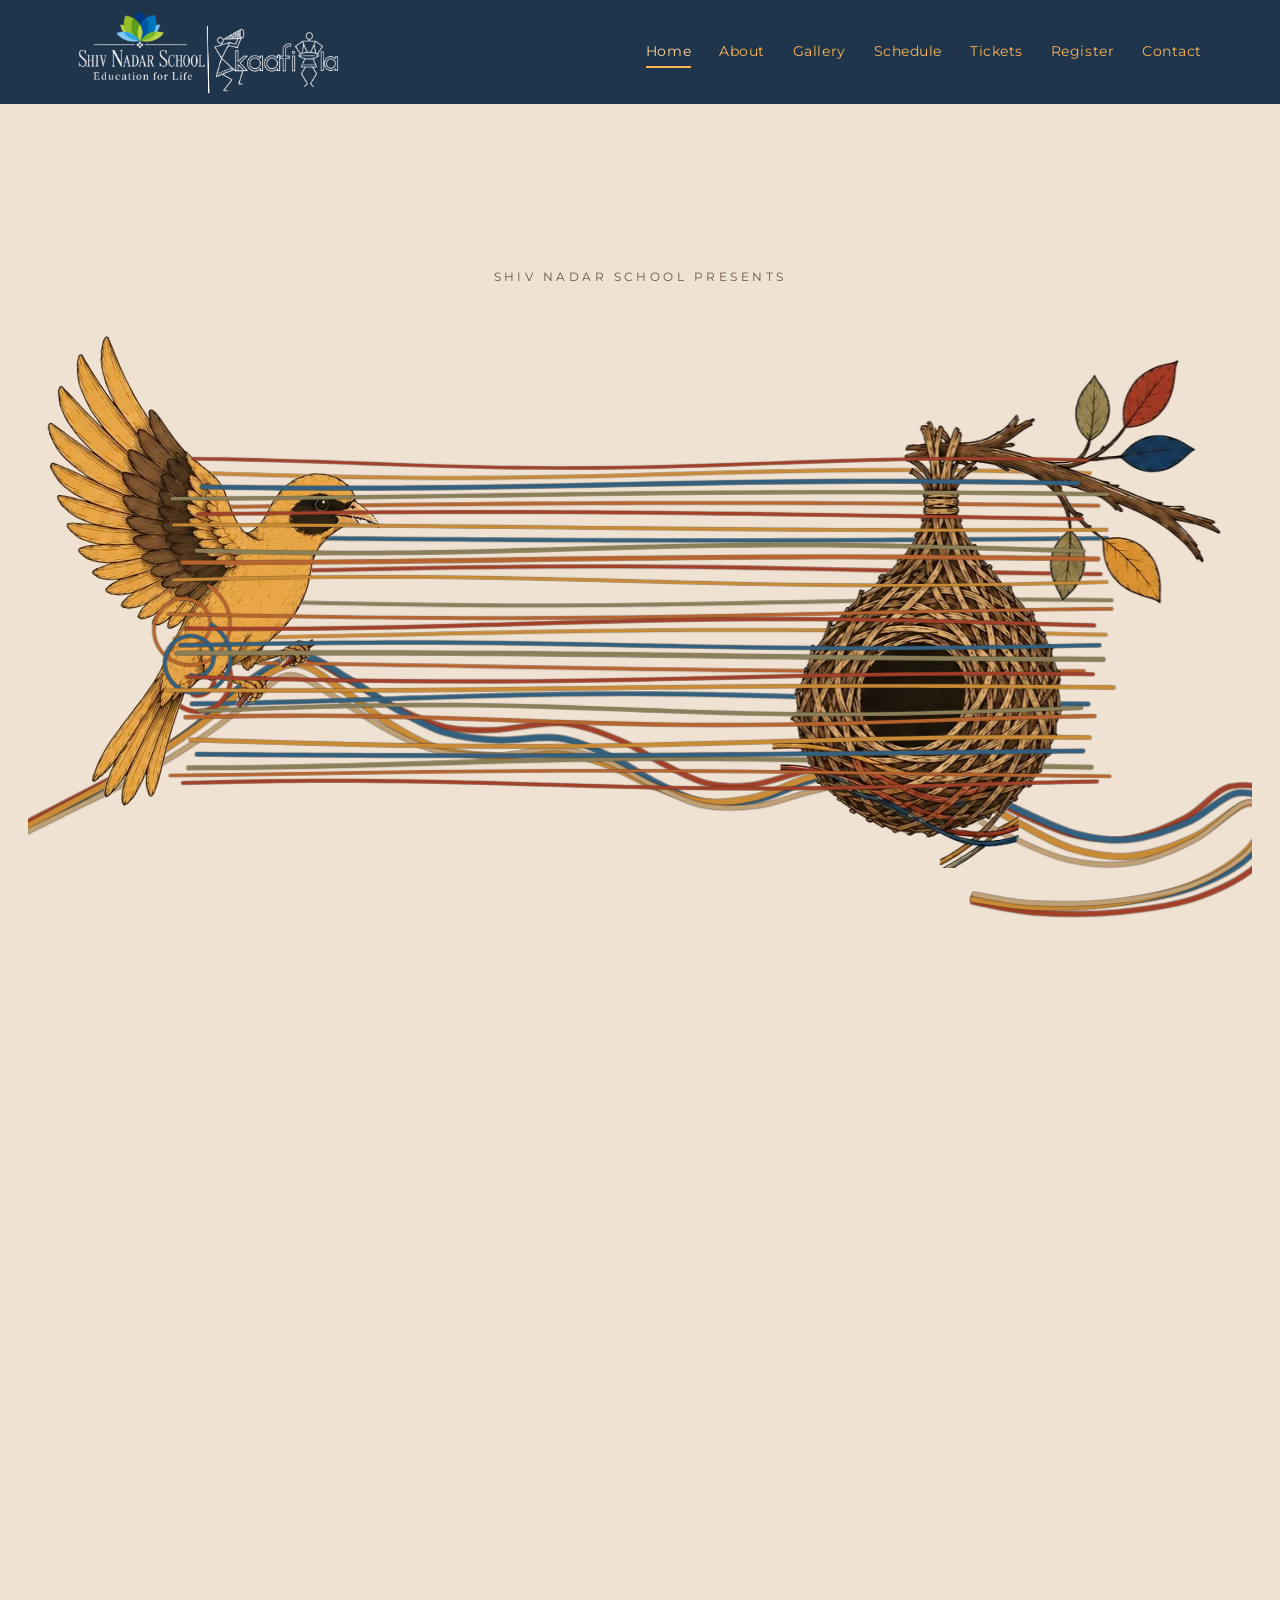
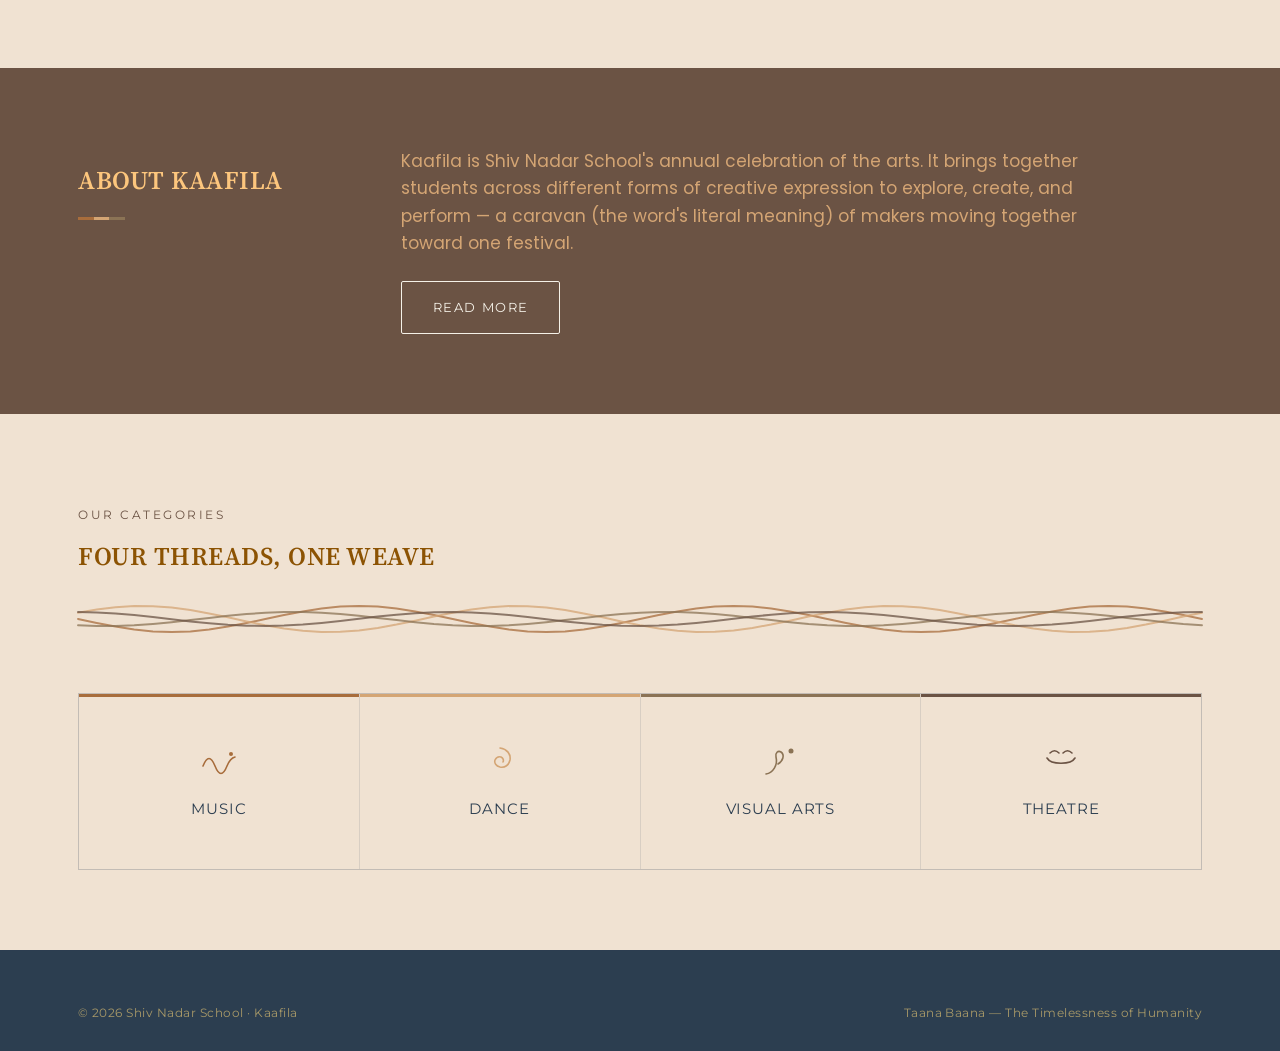
==== index.html @ 31a89282 "Replace website with final version" ====
<!DOCTYPE html>
<html lang="en">
<head>
<meta charset="UTF-8">
<meta name="viewport" content="width=device-width, initial-scale=1.0">
<title>Kaafila 2026 — Taana Baana | Shiv Nadar School</title>
<meta name="description" content="Kaafila 2026, Shiv Nadar School's annual celebration of the arts. Theme: Taana Baana — The Timelessness of Humanity. Music, Dance, Visual Arts, Theatre.">
<link rel="preconnect" href="https://fonts.googleapis.com">
<link rel="preconnect" href="https://fonts.gstatic.com" crossorigin>
<link href="https://fonts.googleapis.com/css2?family=Poppins:wght@400;500;600;700;800;900&family=Source+Serif+4:ital,wght@0,400;0,600;0,700;1,400&family=Montserrat:wght@400;500;600;700&display=swap" rel="stylesheet">
<link rel="stylesheet" href="css/style.css?v=202608071500">
</head>
<body>
<a href="#main-content" class="skip-link">Skip to main content</a>

<header class="site-header">
  <div class="container nav-row">
    <a href="index.html" class="wordmark">
      <img class="wordmark-logo" src="img/kaafila-lockup.png" alt="Kaafila — Shiv Nadar School">
    </a>
    <button class="nav-toggle" aria-label="Toggle navigation" aria-expanded="false" aria-controls="primary-nav">
      <svg width="20" height="20" viewBox="0 0 20 20" fill="none" stroke="currentColor" stroke-width="1.6" stroke-linecap="round"><line x1="2" y1="5" x2="18" y2="5"/><line x1="2" y1="10" x2="18" y2="10"/><line x1="2" y1="15" x2="18" y2="15"/></svg>
    </button>
    <nav class="nav-links" id="primary-nav" aria-label="Primary">
      <a href="index.html" aria-current="page">Home</a>
      <a href="about.html">About</a>
      <a href="gallery.html">Gallery</a>
      <a href="schedule.html">Schedule</a>
      <a href="tickets.html">Tickets</a>
      <a href="register.html">Register</a>
      <a href="contact.html">Contact</a>
    </nav>
  </div>
</header>

<main id="main-content">
  <!-- The hero tells the festival's story as you scroll: the bird carries its
       threads to the nest, the nest unravels, and the thread weaves itself into
       the Kaafila mark, whose two figures then dance. js/hero-scene.js builds
       that inside .hero-scene. If it can't run — no JS, reduced motion, an old
       browser — the <noscript> artwork below stands in and the hero reads as it
       always did. -->
  <section class="hero" data-band="white">
    <h1 class="visually-hidden">Kaafila 2026 — Taana Baana: The Timelessness of Humanity</h1>
    <div class="hero-stage" data-hero-stage>
      <p class="hero-eyebrow">Shiv Nadar School Presents</p>
      <div class="hero-scene" data-hero-scene>
        <noscript><img class="hero-title" src="img/kaafila-wordmark-brochure.png" alt="Kaafila"></noscript>
      </div>
      <p class="hero-kicker" data-hero-reveal>Theme 2026</p>
      <p class="hero-theme" data-hero-reveal>Taana Baana</p>
      <p class="hero-tagline" data-hero-reveal>The Timelessness of Humanity</p>
      <!-- The still hero keeps the banner below the theme line, where it has
           always sat. The animated one has no use for this slot. -->
      <div data-hero-still>
        <noscript><img class="hero-banner" src="img/hero-banner.jpg" alt="" aria-hidden="true"></noscript>
      </div>
    </div>
  </section>

  <section class="section" data-band="brown">
    <div class="container theme-block">
      <div>
        <p class="eyebrow"></p>
        <h2 class="section-title">About Kaafila</h2>
      </div>
      <div>
        <div class="prose">
          <p>Kaafila is Shiv Nadar School's annual celebration of the arts. It brings together students across different forms of creative expression to explore, create, and perform — a caravan (the word's literal meaning) of makers moving together toward one festival.</p>
        </div>
        <div class="read-more-panel" data-read-more-panel>
          <div class="prose" style="padding-top: 1rem;">
            <p>Every performer, artist, and photographer at Kaafila is, in a small way, weaving their own thread into this pattern. The festival doesn't ask any one art form to speak for all of them — it asks each to bring its own weave, so the whole cloth is stronger for the difference.</p>
          </div>
        </div>
        <button class="btn" data-read-more aria-expanded="false" style="margin-top: 1.5rem;">Read More</button>
      </div>
    </div>
  </section>

  <section class="section" id="categories" data-band="white" style="position: relative;">
    <div class="container">
      <div class="section-head">
        <p class="eyebrow">Our Categories</p>
        <h2 class="section-title">Four Threads, One Weave</h2>
        <div class="weave-rule" data-weave role="presentation"></div>
      </div>

      <div class="categories-grid" data-reveal-group>
        <a class="category-card" href="music.html" data-cat="music">
          <svg class="icon" viewBox="0 0 40 40" fill="none" stroke="currentColor" stroke-width="1.6" stroke-linecap="round" stroke-linejoin="round" aria-hidden="true">
            <path d="M4 24c4-10 8-10 12 0s8 10 12 0c2-5 4-8 8-9"/>
            <circle cx="32" cy="12" r="2" fill="currentColor" stroke="none"/>
          </svg>
          <span class="label">Music</span>
        </a>
        <a class="category-card" href="dance.html" data-cat="dance">
          <svg class="icon" viewBox="0 0 40 40" fill="none" stroke="currentColor" stroke-width="1.6" stroke-linecap="round" stroke-linejoin="round" aria-hidden="true">
            <path d="M20 6c7 1 11 6 10 12-1 5-5 8-10 7-4-1-6-4-5-7 1-2 3-4 6-3 2 1 3 3 2 5"/>
          </svg>
          <span class="label">Dance</span>
        </a>
        <a class="category-card" href="visual-arts.html" data-cat="visual">
          <svg class="icon" viewBox="0 0 40 40" fill="none" stroke="currentColor" stroke-width="1.6" stroke-linecap="round" stroke-linejoin="round" aria-hidden="true">
            <path d="M6 32c7-1 12-9 10-17-1-4 2-7 5-5 4 3 2 9-3 12"/>
            <circle cx="31" cy="9" r="2.5" fill="currentColor" stroke="none"/>
          </svg>
          <span class="label">Visual Arts</span>
        </a>
        <a class="category-card" href="theatre.html" data-cat="theatre">
          <svg class="icon" viewBox="0 0 40 40" fill="none" stroke="currentColor" stroke-width="1.6" stroke-linecap="round" stroke-linejoin="round" aria-hidden="true">
            <path d="M6 16c4 7 24 7 28 0"/>
            <path d="M9 11c3-3 6-3 9 0M22 11c3-3 6-3 9 0"/>
          </svg>
          <span class="label">Theatre</span>
        </a>
      </div>
    </div>
  </section>
</main>

<footer class="site-footer">
  <div class="container footer-row" style="padding-top: 1.5rem;">
    <span>© 2026 Shiv Nadar School · Kaafila</span>
    <span>Taana Baana — The Timelessness of Humanity</span>
  </div>
</footer>

<script src="js/main.js"></script>

<!-- Hero scroll scene. GSAP is served from js/vendor/ rather than a CDN so the
     animation cannot be taken out by an ad-blocker, browser shields, a school
     firewall, or an offline laptop. kaafila-scene.js and kaafila-mark.js are
     both generated — see tools/extract-scene-assets.py and
     tools/build-wordmark-svg.py. -->
<script src="js/kaafila-scene.js"></script>
<script src="js/kaafila-mark.js"></script>
<script src="js/vendor/gsap.min.js"></script>
<script src="js/vendor/ScrollTrigger.min.js"></script>
<script src="js/hero-scene.js"></script>
</body>
</html>
---- css/style.css ----
/* ==========================================================================
   Kaafila 2026 — Taana Baana
   The site's visual language is woven: warp (--tana, vertical, structural)
   and weft (--bana, horizontal, connective) threads recur as dividers,
   underlines and the hero signature.

   Palette balance: navy, white, and espresso brown are the three dominant
   colors — each gets real screen space via section "bands" (data-band on
   each <section>) that cycle navy → white → brown down the page, like
   woven stripes, rather than one color drowning out the other two. Brick
   red and amber stay accents. Sage green and slate blue-grey round out the
   five category colors (the brand palette only supplies 5 hues, and the
   site needs 5 distinguishable ones).

   Token architecture:
   - --ink / --ink-soft / --thread-cream / --thread-cream-dim / --line /
     --line-strong: FIXED navy-band values. Used only by the header, footer,
     skip-link and other chrome that never re-bands as you scroll — that
     chrome should look identical everywhere for wayfinding.
   - --band-*: the same roles, but re-scoped per section via [data-band].
     Everything inside <main> sections reads these instead, so a card,
     button or heading automatically re-themes for whichever band it's in.
   - --thread-*, --charcoal: category accent colors and their paired dark
     text. Global and fixed on purpose — a "Dance" tag should always read
     as amber, whatever band it happens to sit on.
   ========================================================================== */

:root {
  /* Taana Baana motif palette — derived from the emblem
     Navy/dark blue (bird wing), Cream/beige (nest), Gold (feathers),
     Rust/burgundy (threads), Navy (background) */
  --ink: #2c3e50;
  --ink-soft: #34495e;
  --thread-cream: #f5f1e8;
  --thread-cream-dim: #a89968;
  --charcoal: #1a1a1a;
  --brown: #6b5344;

  --line: rgba(44, 62, 80, 0.14);
  --line-strong: rgba(44, 62, 80, 0.28);

  /* Band-relative tokens — default to the navy band; overridden below by
     [data-band="white"] and [data-band="brown"] */
  --band-bg: var(--ink);
  --band-surface: var(--ink-soft);
  --band-fg: var(--thread-cream);
  --band-fg-dim: var(--thread-cream-dim);
  --band-line: var(--line);
  --band-line-strong: var(--line-strong);
  --band-heading: var(--brochure-yellow);   /* 7.1:1 on navy */

  /* Brochure yellow — sampled off the event posters' own titles (#fcb454,
     hue 34). The Kaafila wordmark's lime was tried first and read as green,
     which it is: that sits at hue 61. Headings and nav use this on every band,
     but it only clears contrast on the dark ones — 1.4:1 on the beige — so the
     beige band takes the same hue darkened, each variant picked as the nearest
     step clearing 4.5:1. */
  --brochure-yellow: #fcb454;

  /* Category threads — Taana Baana palette: gold, rust, burgundy accents */
  --thread-music: #a86d3c;    /* rust/burgundy from threads */
  --thread-dance: #d4a574;    /* gold from bird feathers */
  --thread-visual: #8b7355;   /* warm brown from nest */
  --thread-theatre: #6b5344;  /* deep brown from threads */

  /* Type — Poppins (main font, body + display), Source Serif 4 (headings +
     subtitles, serif contrast), Montserrat (nav/labels/UI chrome).
     The hero's "Taana Baana" was once set in a script face; it now takes the
     heading serif like every other heading, so no script font is loaded. */
  --font-heading: "Source Serif 4", Georgia, serif;
  --font-body: "Poppins", "Helvetica Neue", Arial, sans-serif;
  --font-ui: "Montserrat", "Helvetica Neue", Arial, sans-serif;

  --space-1: 0.5rem;
  --space-2: 1rem;
  --space-3: 1.75rem;
  --space-4: 3rem;
  --space-5: 5rem;
  --space-6: 8rem;

  --container: 1180px;
  --radius: 2px;
}

/* Band overrides — applied to <section data-band="..."> */
/* Beige band — matched to the paper tone of the hero artwork (#f0e2d2) so the
   banner image blends into the page with no visible edge. */
[data-band="white"] {
  --band-bg: #f0e2d2;
  --band-surface: #e6d5c1;
  --band-fg: #2c3e50;
  --band-fg-dim: #6b5344;
  --band-line: rgba(44, 62, 80, 0.12);
  --band-line-strong: rgba(44, 62, 80, 0.24);
  --band-heading: #8c5303;                  /* same hue, darkened — 4.9:1 on beige */
}
[data-band="brown"] {
  --band-bg: #6b5344;
  --band-surface: #7d6450;
  --band-fg: #f5f1e8;
  --band-fg-dim: #d4a574;
  --band-line: rgba(245, 241, 232, 0.14);
  --band-line-strong: rgba(245, 241, 232, 0.28);
  --band-heading: #fdc67d;                  /* same hue, lightened — 4.6:1 on brown */
}
[data-band="navy"] {
  --band-bg: var(--ink);
  --band-surface: var(--ink-soft);
  --band-fg: var(--thread-cream);
  --band-fg-dim: var(--thread-cream-dim);
  --band-line: var(--line);
  --band-line-strong: var(--line-strong);
  --band-heading: var(--brochure-yellow);
}

/* -------------------------------------------------------------------------
   Reset
   ------------------------------------------------------------------------- */
*, *::before, *::after { box-sizing: border-box; }
html { scroll-behavior: smooth; }
@media (prefers-reduced-motion: reduce) {
  html { scroll-behavior: auto; }
  *, *::before, *::after {
    animation-duration: 0.001ms !important;
    animation-iteration-count: 1 !important;
    transition-duration: 0.001ms !important;
    scroll-behavior: auto !important;
  }
}

body {
  margin: 0;
  background: var(--band-bg);
  color: var(--band-fg);
  font-family: var(--font-body);
  font-size: 17px;
  line-height: 1.6;
  -webkit-font-smoothing: antialiased;
}

img { max-width: 100%; display: block; }

/* The browser hides [hidden] with a `display: none` from its own stylesheet,
   which any author rule setting `display` outranks. That is why a hidden
   .btn — like the booking link before the gate is satisfied — stayed on
   screen. Restated here so the attribute wins wherever it is used. */
[hidden] { display: none !important; }
a { color: inherit; text-decoration: none; }
button { font: inherit; cursor: pointer; }
ul { list-style: none; margin: 0; padding: 0; }
h1, h2, h3, h4 { margin: 0; font-weight: 400; }

:focus-visible {
  outline: 2px solid var(--band-fg);
  outline-offset: 3px;
}

.container {
  width: 100%;
  max-width: var(--container);
  margin-inline: auto;
  padding-inline: var(--space-3);
}

.eyebrow {
  font-family: var(--font-ui);
  font-size: 0.72rem;
  letter-spacing: 0.22em;
  text-transform: uppercase;
  color: var(--band-fg-dim);
}

.visually-hidden {
  position: absolute;
  width: 1px; height: 1px;
  overflow: hidden;
  clip: rect(0 0 0 0);
  white-space: nowrap;
}

.skip-link {
  position: absolute;
  left: -9999px;
  top: 0;
  z-index: 200;
  background: var(--thread-cream);
  color: var(--ink);
  padding: 0.75rem 1.25rem;
  font-family: var(--font-ui);
  font-size: 0.85rem;
  letter-spacing: 0.04em;
}
.skip-link:focus {
  left: var(--space-2);
  top: var(--space-2);
}

/* -------------------------------------------------------------------------
   Weft divider — the recurring horizontal-thread motif. Fixed colors on
   purpose: as a section-to-section seam marker, it should read the same
   whichever two bands it sits between.
   ------------------------------------------------------------------------- */
.weft {
  height: 1px;
  background: linear-gradient(
    90deg,
    var(--thread-music) 0 25%,
    var(--thread-dance) 25% 50%,
    var(--thread-visual) 50% 75%,
    var(--thread-theatre) 75% 100%
  );
  opacity: 0.55;
  border: 0;
  margin: 0;
}

/* -------------------------------------------------------------------------
   Header / nav — fixed navy chrome, never re-bands, for consistent
   wayfinding regardless of which section is scrolled behind it.
   ------------------------------------------------------------------------- */
.site-header {
  position: sticky;
  top: 0;
  z-index: 40;
  background: rgba(31, 53, 76, 0.92);
  backdrop-filter: blur(10px);
  border-bottom: 1px solid var(--line);
}

.nav-row {
  display: flex;
  align-items: center;
  justify-content: space-between;
  padding-block: 0.6rem;
}

/* Header lockup — one supplied image carrying both marks: the school's lotus
   and name beside the Kaafila mark. It replaces the three separate pieces this
   header used to assemble (lotus, hairline rule, brochure mark + school name),
   which duplicated what the artwork already contains.

   The file is white line-work with a soft glow, which disappears into this navy
   chrome and reads cleanly against it. img/kaafila-lockup.png is the supplied
   KAAFILA-NEW-WORDMARK.png cropped to its artwork (1536x1024 -> 1483x477): the
   transparent margin was over half the canvas height, so sizing by height left
   the lockup itself less than half as tall as the box and far too small to
   read. The original is kept in img/ untouched. */
.wordmark {
  display: flex;
  align-items: center;
  line-height: 1;
}
/* The lockup is a wide, three-part image with small type inside it ("Education
   for Life" is the smallest line), so it needs real height to stay legible —
   more than a plain logo would. The row's own padding is trimmed to stop the
   header growing to match. */
.wordmark-logo {
  height: 84px;
  width: auto;
  display: block;
}
@media (max-width: 860px) {
  .wordmark-logo { height: 68px; }
}
@media (max-width: 620px) {
  .wordmark-logo { height: 56px; }
}
@media (max-width: 420px) {
  .wordmark-logo { height: 48px; }
}

.nav-links {
  display: flex;
  gap: var(--space-3);
  font-family: var(--font-ui);
  font-size: 0.85rem;
  letter-spacing: 0.04em;
}

/* Nav carries the brochure yellow like the headings do. It clears 6.9:1 on
   the header bar and 5.1:1 on the mobile drop-down, both better than the dim
   cream it replaces. Hover and the current page go a step lighter — same hue,
   so there is still a visible state change without a second colour. */
.nav-links a {
  position: relative;
  padding-block: 0.3rem;
  color: var(--brochure-yellow);
  transition: color 0.2s ease;
}
.nav-links a:hover,
.nav-links a:focus-visible { color: #fdd39b; }
.nav-links a[aria-current="page"] { color: #fdd39b; }
.nav-links a[aria-current="page"]::after {
  content: "";
  position: absolute;
  left: 0; right: 0; bottom: -1px;
  height: 2px;
  background: var(--brochure-yellow);
}

.nav-toggle {
  display: none;
  background: none;
  border: 1px solid var(--line-strong);
  color: var(--thread-cream);
  width: 44px;
  height: 44px;
  border-radius: var(--radius);
}
.nav-toggle svg { pointer-events: none; }

@media (max-width: 780px) {
  .nav-toggle { display: inline-flex; align-items: center; justify-content: center; }
  .nav-links {
    position: absolute;
    top: 100%;
    left: 0; right: 0;
    flex-direction: column;
    gap: 0;
    background: var(--ink-soft);
    border-bottom: 1px solid var(--line);
    max-height: 0;
    overflow: hidden;
    transition: max-height 0.3s ease;
  }
  .nav-links.is-open { max-height: 320px; }
  .nav-links a {
    padding: var(--space-2) var(--space-3);
    display: block;
    border-top: 1px solid var(--line);
  }
}

/* -------------------------------------------------------------------------
   Hero + Taana Baana bird/nest banner
   Integrated design: banner, title, and theme text together as one visual unit
   ------------------------------------------------------------------------- */
.hero {
  position: relative;
  display: flex;
  flex-direction: column;
  align-items: center;
  justify-content: center;
  text-align: center;
  padding: var(--space-4) var(--space-3) var(--space-2);
  background: var(--band-bg);
  color: var(--band-fg);
  overflow: visible;
}

/* -------------------------------------------------------------------------
   Hero scroll scene — see js/hero-scene.js.

   Two states share this markup. Without the script (or with reduced motion)
   .hero-stage is an ordinary centred block and .hero-scene holds the two flat
   images, exactly the hero as it was. With it, <html> gains .hero-animating,
   the stage becomes a full-height panel that ScrollTrigger pins, and the scene
   is one <svg> that redraws itself against scroll position.

   --header-h is measured by the script: the site header is sticky, so the
   stage has to hold its content clear of it rather than centre in the window.
   ------------------------------------------------------------------------- */
:root { --header-h: 0px; }

.hero-stage {
  width: 100%;
  display: flex;
  flex-direction: column;
  align-items: center;
  justify-content: center;
}

.hero-scene {
  width: 100%;
  display: flex;
  flex-direction: column;
  align-items: center;
}

.hero-animating .hero-stage {
  /* svh keeps iOS Safari from re-laying the pinned panel out as its toolbars
     collapse; the vh line is the fallback for anything that lacks it. */
  height: 100vh;
  height: 100svh;
  padding-top: var(--header-h);
  padding-bottom: var(--space-2);
  justify-content: space-between;
  gap: 0;
  /* The scene deliberately draws beyond its box while the bird is flying and
     while the thread is running off both edges. Clipping here — rather than on
     the section — is what keeps that from ever widening the page. */
  overflow: hidden;
}

.hero-animating .hero-scene {
  flex: 1 1 auto;
  min-height: 0;
  width: 100%;
  justify-content: center;
}

.hero-svg {
  display: block;
  width: 100%;
  height: 100%;
  overflow: visible;
}
/* The mark is the brochure's own two-colour artwork: lime letterforms, navy
   figures. Set here rather than baked into the generated paths so the mark
   stays themeable alongside the rest of the palette. */
.hero-svg .mark-letters { fill: #c5c728; }
.hero-svg .mark-figures { fill: #264a88; }
.hero-svg .scene-bird,
.hero-svg .scene-nest,
.hero-svg .scene-mark,
.hero-svg .scene-warp,
.hero-svg .scene-lines,
.hero-svg .scene-shards,
.hero-svg .scene-threads { will-change: opacity, transform; }

/* The eyebrow holds still at the top of the panel; the theme and tagline are
   faded in by the script once the mark has finished forming, so the panel is
   never carrying more than one idea at a time. */
.hero-animating .hero-eyebrow { margin-bottom: 0; flex: none; }
.hero-animating .hero-theme { margin-top: 0; }
.hero-animating [data-hero-reveal] {
  opacity: 0;
  will-change: opacity, transform;
  /* The load-in "rise" keyframes fill forwards with opacity:1, and a running
     animation outranks both this rule and the inline opacity the script sets —
     so the script could never hold these hidden until the mark had formed. */
  animation: none;
}

@media (max-width: 640px) {
  .hero-animating .hero-stage { padding-inline: var(--space-2); }
  .hero-animating .hero-theme { font-size: clamp(2rem, 9vw, 2.8rem); }
}
/* A phone held sideways leaves barely 300px between the header and the fold.
   The words give their space back to the scene there — nothing is lost, since
   the visually-hidden <h1> carries the same line for assistive tech and the
   theme is set out in full in the section below. */
@media (max-height: 620px) {
  .hero-animating .hero-tagline { display: none; }
  .hero-animating .hero-kicker { display: none; }
  .hero-animating .hero-eyebrow { font-size: 0.6rem; letter-spacing: 0.2em; }
  .hero-animating .hero-theme {
    font-size: clamp(1.4rem, 5.5vh, 2.1rem);
    line-height: 1;
  }
  .hero-animating .hero-stage { padding-bottom: 0; }
}

/* The artwork carries wide margins of its own, so it is held well below the
   text column's width — at 900px the hero ran past 1100px tall and pushed the
   categories entirely below the fold. */
.hero-banner {
  width: 100%;
  max-width: 720px;
  height: auto;
  margin: var(--space-2) 0 0;
  object-fit: cover;
  object-position: center;
  pointer-events: none;
  opacity: 1;
}
@keyframes banner-fade-in {
  to { opacity: 1; }
}
@media (prefers-reduced-motion: reduce) {
  .hero-banner { opacity: 1; animation: none; }
}

.hero-overlay {
  position: absolute;
  top: 0; left: 0; right: 0; bottom: 0;
  background: transparent;
  pointer-events: none;
  z-index: 1;
}

.hero-content {
  position: relative;
  z-index: 2;
  padding: var(--space-4) var(--space-3) var(--space-2);
  max-width: 900px;
  flex: 0 0 auto;
  animation: rise 1s ease 1.9s both;
}
@media (prefers-reduced-motion: reduce) {
  .hero-content { animation: none; }
}
@keyframes rise {
  from { opacity: 0; transform: translateY(14px); }
  to { opacity: 1; transform: translateY(0); }
}

.hero-eyebrow {
  font-family: var(--font-ui);
  letter-spacing: 0.3em;
  font-size: 0.72rem;
  color: var(--band-fg-dim);
  text-transform: uppercase;
  margin-bottom: var(--space-2);
  animation: rise 0.7s ease 0.1s both;
}

.hero-title {
  margin-bottom: var(--space-2);
  height: auto;
  max-width: min(500px, 95vw);
  width: auto;
  display: block;
  animation: rise 0.7s ease 0.25s both;
}

/* Label above the theme word, set in the same small-heading style .eyebrow uses
   everywhere else on the site (UI face, uppercase, wide tracking) so the hero
   introduces its theme the way the sections introduce their titles. It rides
   with the theme and tagline in the reveal group rather than with the eyebrow,
   since it belongs to the line it labels. */
.hero-kicker {
  font-family: var(--font-ui);
  font-size: 0.72rem;
  letter-spacing: 0.22em;
  text-transform: uppercase;
  color: var(--band-fg-dim);
  margin: 0 0 0.5rem;
  animation: rise 0.7s ease 0.34s both;
}

/* Theme word — set in the heading serif, like every other heading on the site,
   rather than a script face. It keeps the deeper rust: the accent
   --thread-music only reaches 3.4:1 on the beige band. */
.hero-theme {
  font-family: var(--font-heading);
  font-style: normal;
  font-weight: 600;
  font-size: clamp(2rem, 5.2vw, 3.4rem);
  letter-spacing: 0.01em;
  line-height: 1.15;
  color: #8a5730;
  margin: 0 0 var(--space-1);
  animation: rise 0.7s ease 0.4s both;
}

.hero-tagline {
  font-family: var(--font-body);
  font-size: clamp(0.95rem, 1.8vw, 1.2rem);
  font-weight: 500;
  color: var(--band-fg-dim);
  max-width: 36ch;
  margin: 0 auto;
  animation: rise 0.7s ease 0.55s both;
}

/* -------------------------------------------------------------------------
   Buttons
   ------------------------------------------------------------------------- */
.btn {
  display: inline-flex;
  align-items: center;
  gap: 0.6rem;
  font-family: var(--font-ui);
  font-size: 0.82rem;
  letter-spacing: 0.12em;
  text-transform: uppercase;
  padding: 0.95rem 1.9rem;
  border: 1px solid var(--band-fg);
  color: var(--band-fg);
  background: transparent;
  border-radius: var(--radius);
  transition: background 0.25s ease, color 0.25s ease, border-color 0.25s ease;
}
.btn:hover, .btn:focus-visible {
  background: var(--band-fg);
  color: var(--band-bg);
}
.btn-solid {
  background: var(--thread-dance);
  border-color: var(--thread-dance);
  color: var(--charcoal);
}
.btn-solid:hover, .btn-solid:focus-visible {
  background: var(--band-fg);
  border-color: var(--band-fg);
  color: var(--band-bg);
}

/* -------------------------------------------------------------------------
   Sections
   ------------------------------------------------------------------------- */
.section {
  padding-block: var(--space-5);
  background: var(--band-bg);
  color: var(--band-fg);
}
.section-head {
  margin-bottom: var(--space-4);
}
.section-title {
  color: var(--band-heading);
  font-family: var(--font-heading);
  font-weight: 600;
  font-size: 1.6rem;
  letter-spacing: 0.02em;
  text-transform: uppercase;
  margin-top: var(--space-1);
}

/* Category cards ---------------------------------------------------------*/
.categories-grid {
  display: grid;
  grid-template-columns: repeat(4, 1fr);
  gap: 1px;
  background: var(--band-line);
  border: 1px solid var(--band-line);
}
@media (max-width: 900px) {
  .categories-grid { grid-template-columns: repeat(2, 1fr); }
}
@media (max-width: 520px) {
  .categories-grid { grid-template-columns: 1fr; }
}

.category-card {
  background: var(--band-bg);
  padding: var(--space-4) var(--space-2);
  display: flex;
  flex-direction: column;
  align-items: center;
  text-align: center;
  gap: var(--space-2);
  position: relative;
  transition: background 0.25s ease;
}
.category-card::before {
  content: "";
  position: absolute;
  top: 0; left: 0; right: 0;
  height: 3px;
  background: var(--thread);
}
/* The thread colour washes up from the base on hover — the card taking on its
   own strand rather than a generic highlight. */
.category-card::after {
  content: "";
  position: absolute;
  inset: 3px 0 0;
  background: linear-gradient(to top, var(--thread), transparent 70%);
  opacity: 0;
  transition: opacity 0.28s ease;
  pointer-events: none;
}
.category-card:hover { background: var(--band-surface); }
.category-card:hover::after,
.category-card:focus-visible::after { opacity: 0.1; }
.category-card .icon {
  width: 40px;
  height: 40px;
  color: var(--thread);
  transition: transform 0.28s ease;
}
.category-card:hover .icon,
.category-card:focus-visible .icon { transform: translateY(-3px); }
.category-card > * { position: relative; z-index: 1; }
@media (prefers-reduced-motion: reduce) {
  .category-card::after, .category-card .icon { transition: none; }
  .category-card:hover .icon { transform: none; }
}
.category-card .label {
  font-family: var(--font-ui);
  font-size: 0.92rem;
  letter-spacing: 0.06em;
  text-transform: uppercase;
}

.category-card[data-cat="music"]    { --thread: var(--thread-music); }
.category-card[data-cat="dance"]    { --thread: var(--thread-dance); }
.category-card[data-cat="visual"]   { --thread: var(--thread-visual); }
.category-card[data-cat="theatre"]  { --thread: var(--thread-theatre); }

/* Theme / about copy blocks ----------------------------------------------*/
.prose {
  max-width: 62ch;
}
.prose p { margin: 0 0 var(--space-2); color: var(--band-fg-dim); }
.prose p:last-child { margin-bottom: 0; }

/* The heading column holds only an eyebrow and a title, so it is kept narrow
   — at 1fr against 1.4fr it left a tall empty gutter beside the prose. */
.theme-block {
  display: grid;
  grid-template-columns: minmax(180px, 0.55fr) 1.6fr;
  gap: var(--space-4);
  align-items: start;
}
/* A short woven rule under the heading, in the four category threads: the
   "four threads, one weave" idea stated once, quietly. */
.theme-block > :first-child::after {
  content: "";
  display: block;
  width: 62px;
  height: 3px;
  margin-top: var(--space-2);
  background: linear-gradient(
    90deg,
    var(--thread-music) 0 25%,
    var(--thread-dance) 25% 50%,
    var(--thread-visual) 50% 75%,
    var(--thread-theatre) 75% 100%
  );
}
@media (max-width: 780px) {
  .theme-block { grid-template-columns: 1fr; gap: var(--space-3); }
}

/* Purpose / list blocks ----------------------------------------------------*/
.thread-list { display: grid; gap: var(--space-2); }
.thread-list li {
  display: flex;
  align-items: baseline;
  gap: var(--space-2);
  padding-bottom: var(--space-2);
  border-bottom: 1px solid var(--band-line);
  color: var(--band-fg-dim);
}
.thread-list li:last-child { border-bottom: 0; }
.thread-list .mark {
  width: 10px; height: 10px;
  border-radius: 50%;
  flex: none;
  background: var(--thread-dance);
}

.artforms-list {
  display: grid;
  gap: 0;
}
.artforms-list li {
  display: grid;
  grid-template-columns: 4px 1fr;
  gap: var(--space-2);
  padding: var(--space-2) 0;
  border-bottom: 1px solid var(--band-line);
}
.artforms-list li:first-child { border-top: 1px solid var(--band-line); }
.artforms-list .swatch { background: var(--c); border-radius: 1px; }
.artforms-list .name {
  font-family: var(--font-ui);
  text-transform: uppercase;
  letter-spacing: 0.08em;
  font-size: 0.95rem;
}
.artforms-list li:nth-child(1) .swatch { --c: var(--thread-music); }
.artforms-list li:nth-child(2) .swatch { --c: var(--thread-dance); }
.artforms-list li:nth-child(3) .swatch { --c: var(--thread-visual); }
.artforms-list li:nth-child(4) .swatch { --c: var(--thread-theatre); }

/* -------------------------------------------------------------------------
   Filters (gallery)
   ------------------------------------------------------------------------- */
/* Schedule page — day-grouped listing, .tag/.event-row/.event-btn are
   shared with other components. ------------------------------------------*/
.schedule-day {
  margin-bottom: var(--space-4);
}
.schedule-day-head {
  display: flex;
  align-items: baseline;
  gap: var(--space-2);
  margin-bottom: var(--space-2);
  font-family: var(--font-ui);
  font-style: normal;
  font-weight: 500;
  font-size: 1.6rem;
  color: var(--thread-dance);
}
.schedule-day-head .weft { flex: 1; }

.event-row {
  display: grid;
  grid-template-columns: minmax(120px, auto) 1fr auto;
  gap: var(--space-2);
  align-items: start;
  padding: var(--space-2) 0;
  border-bottom: 1px solid var(--band-line);
}
.event-row:first-of-type { border-top: 1px solid var(--band-line); }

/* On a phone the three columns cannot all hold their minimums — a 120px time,
   an event title that will not wrap below its longest word, and a category tag
   — so the row grew past the screen and the page scrolled sideways. The time
   moves to its own line there and the title is allowed to shrink. */
@media (max-width: 640px) {
  .event-row {
    grid-template-columns: 1fr auto;
    gap: var(--space-1) var(--space-2);
  }
  .event-time { grid-column: 1 / -1; padding-top: 0; }
  .event-main { min-width: 0; }
  .event-btn { overflow-wrap: anywhere; }
}

.event-time {
  font-family: var(--font-ui);
  font-size: 0.78rem;
  color: var(--band-fg-dim);
  padding-top: 0.35rem;
  white-space: nowrap;
}

.event-main {
  display: flex;
  flex-direction: column;
}

.event-venue {
  font-family: var(--font-ui);
  font-size: 0.78rem;
  color: var(--band-fg-dim);
}

/* For rows whose single time span hides something — a break mid-session, a
   split into phases — so a reader doesn't turn up expecting it to run through. */
.event-note {
  font-family: var(--font-ui);
  font-size: 0.74rem;
  font-style: italic;
  color: var(--band-fg-dim);
  margin-top: 0.15rem;
}

.event-btn {
  display: inline-flex;
  align-items: center;
  min-height: 44px;
  background: none;
  border: none;
  text-align: left;
  color: var(--band-fg);
  font-family: var(--font-body);
  font-size: 1.05rem;
  padding: 0.2rem 0;
  border-bottom: 1px dashed transparent;
}
.event-btn:hover, .event-btn:focus-visible {
  border-bottom-color: var(--band-fg-dim);
}
.event-btn-plain {
  min-height: auto;
  color: var(--band-fg-dim);
}

.tag {
  font-family: var(--font-ui);
  font-size: 0.68rem;
  letter-spacing: 0.08em;
  text-transform: uppercase;
  padding: 0.3rem 0.6rem;
  border-radius: var(--radius);
  white-space: nowrap;
  color: var(--charcoal);
  background: var(--thread);
}
.tag[data-cat="music"]   { --thread: var(--thread-music); color: var(--thread-cream); }
.tag[data-cat="dance"]   { --thread: var(--thread-dance); }
.tag[data-cat="visual"]  { --thread: var(--thread-visual); color: var(--thread-cream); }
.tag[data-cat="theatre"] { --thread: var(--thread-theatre); color: var(--thread-cream); }

.schedule-note {
  font-family: var(--font-ui);
  font-size: 0.82rem;
  color: var(--band-fg-dim);
  padding-top: var(--space-3);
}

/* -------------------------------------------------------------------------
   Category page: poster grid
   ------------------------------------------------------------------------- */
.category-hero {
  padding-top: 4rem;
  padding-bottom: 1rem;
}
.category-hero .section-title {
  font-size: clamp(2rem, 5vw, 2.8rem);
  /* Headings are the brochure yellow everywhere, so this no longer takes the
     category's own thread colour — the thread still marks the page through the
     tags, rules and poster accents. */
}
.category-hero .tagline {
  color: var(--band-fg-dim);
  margin-top: 0.5rem;
}

.poster-grid {
  display: grid;
  grid-template-columns: repeat(2, 1fr);
  gap: var(--space-3);
}
@media (max-width: 640px) {
  .poster-grid { grid-template-columns: 1fr; }
}

.poster-card {
  display: block;
  border: 1px solid var(--band-line);
  background: var(--band-surface);
  transition: border-color 0.2s ease, transform 0.2s ease;
}
.poster-card:hover,
.poster-card:focus-visible {
  border-color: var(--thread-current, var(--band-fg-dim));
  transform: translateY(-3px);
  box-shadow: 0 8px 22px rgba(44, 62, 80, 0.13);
}
@media (prefers-reduced-motion: reduce) {
  .poster-card:hover, .poster-card:focus-visible { transform: none; }
}

.poster-art {
  display: block;
  aspect-ratio: 4 / 3;
  overflow: hidden;
}
.poster-art svg { width: 100%; height: 100%; display: block; }

/* Real posters are A4 portrait. The 4/3 window above was sized for the woven
   swatch and would crop a poster's title away, so a card carrying artwork
   takes the poster's own proportions instead. */
.poster-art.has-photo { aspect-ratio: 99 / 140; }
.poster-img { width: 100%; height: 100%; object-fit: cover; display: block; }

.poster-info {
  padding: var(--space-2);
  border-top: 1px solid var(--band-line);
}
.poster-title {
  display: block;
  font-family: var(--font-body);
  font-weight: 600;
  font-size: 1rem;
  letter-spacing: 0.01em;
  color: var(--band-fg);
}
.poster-subtitle {
  display: block;
  font-family: var(--font-heading);
  font-style: italic;
  font-size: 0.9rem;
  color: var(--band-fg-dim);
  margin-top: 0.2rem;
}

/* -------------------------------------------------------------------------
   Event detail page
   ------------------------------------------------------------------------- */
.back-link {
  display: inline-flex;
  align-items: center;
  gap: 0.4rem;
  font-family: var(--font-ui);
  font-size: 0.8rem;
  letter-spacing: 0.04em;
  color: var(--band-fg-dim);
  margin-bottom: var(--space-3);
}
.back-link:hover, .back-link:focus-visible { color: var(--band-fg); }

.event-subtitle {
  font-family: var(--font-heading);
  font-style: italic;
  color: var(--band-fg-dim);
  font-size: 1.15rem;
  margin-top: 0.3rem;
}

.event-poster-full {
  margin-top: var(--space-3);
  aspect-ratio: 16 / 8;
  overflow: hidden;
  border: 1px solid var(--band-line);
}
.event-poster-full svg { width: 100%; height: 100%; display: block; }

/* Same again on the event page: drop the 16/8 letterbox for a real poster and
   let it stand at its own height, capped so it doesn't dominate the page. */
.event-poster-full.has-photo {
  aspect-ratio: auto;
  max-width: 440px;
}
.event-poster-full .poster-img { height: auto; }

.event-meta {
  display: flex;
  align-items: baseline;
  flex-wrap: wrap;
  gap: var(--space-2);
  margin-top: var(--space-3);
  font-family: var(--font-ui);
  font-size: 0.85rem;
  color: var(--band-fg-dim);
}
.event-meta + .event-meta { margin-top: 0.4rem; }
.event-meta strong { color: var(--band-fg); font-weight: 700; }

.page-image-stack {
  display: flex;
  flex-direction: column;
  gap: var(--space-2);
}
.page-image-stack img {
  width: 100%;
  height: auto;
  border: 1px solid var(--thread-current, var(--band-line-strong));
  box-shadow: 0 4px 16px rgba(0, 0, 0, 0.12);
}

.doc-grid {
  display: grid;
  grid-template-columns: repeat(2, 1fr);
  gap: var(--space-2);
  margin-top: var(--space-3);
}
@media (max-width: 640px) {
  .doc-grid { grid-template-columns: 1fr; }
}

/* Thread-weave divider — a woven strip of the four category threads with a
   glowing bead (the event's own color) running back and forth along it,
   echoing the bird-carrying-a-thread motif of the Taana Baana emblem. */
.thread-weave {
  position: relative;
  height: 3px;
  margin: var(--space-4) 0 0;
  border-radius: 2px;
  background: linear-gradient(
    90deg,
    var(--thread-music), var(--thread-dance), var(--thread-visual),
    var(--thread-theatre), var(--thread-music)
  );
  background-size: 200% 100%;
  animation: thread-drift 10s linear infinite;
  box-shadow: 0 0 6px rgba(221, 154, 72, 0.4);
}
.thread-weave::after {
  content: "";
  position: absolute;
  top: 50%; left: 0;
  width: 9px; height: 9px;
  margin-top: -4.5px;
  border-radius: 50%;
  background: var(--thread-current, var(--thread-dance));
  box-shadow: 0 0 8px 2px var(--thread-current, var(--thread-dance));
  animation: thread-runner 5s ease-in-out infinite;
}
.thread-weave::before {
  content: "";
  position: absolute;
  top: 50%; right: 0;
  width: 6px; height: 6px;
  margin-top: -3px;
  border-radius: 50%;
  background: var(--thread-visual);
  box-shadow: 0 0 4px var(--thread-visual);
  animation: thread-runner-reverse 7s ease-in-out infinite;
}
@keyframes thread-drift {
  to { background-position: -200% 0; }
}
@keyframes thread-runner {
  0%, 100% { left: 0%; }
  50% { left: calc(100% - 9px); }
}
@keyframes thread-runner-reverse {
  0%, 100% { right: 0%; }
  50% { right: calc(100% - 6px); }
}
@media (prefers-reduced-motion: reduce) {
  .thread-weave { animation: none; box-shadow: none; }
  .thread-weave::after { animation: none; left: 0; }
  .thread-weave::before { animation: none; right: 0; }
}

/* Floating thread decorations — subtle animated threads in the background
   echoing the bird carrying threads to the nest motif */
.thread-accent {
  position: absolute;
  pointer-events: none;
  opacity: 0.15;
}
.thread-accent.thread-1 {
  width: 200px; height: 3px;
  background: var(--thread-music);
  top: 15%; left: -100px;
  animation: float-thread-1 20s ease-in-out infinite;
}
.thread-accent.thread-2 {
  width: 150px; height: 2px;
  background: var(--thread-visual);
  top: 35%; right: -75px;
  animation: float-thread-2 25s ease-in-out infinite;
}
.thread-accent.thread-3 {
  width: 180px; height: 2px;
  background: var(--thread-dance);
  bottom: 20%; left: -90px;
  animation: float-thread-3 22s ease-in-out infinite;
}
@keyframes float-thread-1 {
  0% { transform: translateX(0) scaleX(1); opacity: 0.15; }
  50% { opacity: 0.25; }
  100% { transform: translateX(400px) scaleX(0.8); opacity: 0.1; }
}
@keyframes float-thread-2 {
  0% { transform: translateX(0) rotate(-5deg); opacity: 0.1; }
  50% { transform: translateX(-300px) rotate(5deg); opacity: 0.25; }
  100% { transform: translateX(0) rotate(-5deg); opacity: 0.1; }
}
@keyframes float-thread-3 {
  0% { transform: translateX(0) scaleX(1); opacity: 0.15; }
  50% { opacity: 0.2; }
  100% { transform: translateX(360px) scaleX(0.9); opacity: 0.08; }
}
@media (prefers-reduced-motion: reduce) {
  .thread-accent { animation: none; opacity: 0.08; }
}


/* Document cards — links through to document.html. The event's own category
   colour (--thread-current) drives the top rule, icon and hover, so the pair
   reads as part of that category rather than as generic chrome. */
.doc-card {
  position: relative;
  display: flex;
  align-items: center;
  gap: var(--space-2);
  padding: var(--space-3) var(--space-2);
  background: var(--band-bg);
  border: 1px solid var(--band-line-strong);
  border-radius: var(--radius);
  color: var(--band-fg);
  overflow: hidden;
  transition: border-color 0.22s ease, background 0.22s ease,
              transform 0.22s ease, box-shadow 0.22s ease;
}
.doc-card::before {
  content: "";
  position: absolute;
  top: 0; left: 0; right: 0;
  height: 3px;
  background: var(--thread-current, var(--thread-dance));
  transform: scaleX(0);
  transform-origin: left;
  transition: transform 0.3s ease;
}
.doc-card:hover, .doc-card:focus-visible {
  border-color: var(--thread-current, var(--thread-dance));
  background: var(--band-surface);
  transform: translateY(-2px);
  box-shadow: 0 6px 18px rgba(44, 62, 80, 0.12);
}
.doc-card:hover::before, .doc-card:focus-visible::before { transform: scaleX(1); }

.doc-card-icon {
  flex: none;
  display: grid;
  place-items: center;
  width: 46px;
  height: 46px;
  border-radius: 50%;
  background: var(--band-surface);
  color: var(--thread-current, var(--thread-dance));
  transition: background 0.22s ease;
}
.doc-card:hover .doc-card-icon { background: var(--band-bg); }
.doc-card-icon svg { width: 22px; height: 22px; }

.doc-card-body { display: flex; flex-direction: column; gap: 0.15rem; min-width: 0; }
.doc-card-title {
  font-family: var(--font-ui);
  font-weight: 600;
  font-size: 0.95rem;
  letter-spacing: 0.02em;
}
.doc-card-sub {
  font-size: 0.78rem;
  color: var(--band-fg-dim);
}

.doc-card-arrow {
  flex: none;
  margin-left: auto;
  display: grid;
  place-items: center;
  color: var(--thread-current, var(--thread-dance));
  transform: translateX(-4px);
  opacity: 0.55;
  transition: transform 0.22s ease, opacity 0.22s ease;
}
.doc-card-arrow svg { width: 20px; height: 20px; }
.doc-card:hover .doc-card-arrow,
.doc-card:focus-visible .doc-card-arrow { transform: translateX(0); opacity: 1; }

@media (prefers-reduced-motion: reduce) {
  .doc-card, .doc-card::before, .doc-card-arrow, .doc-card-icon { transition: none; }
  .doc-card:hover, .doc-card:focus-visible { transform: none; }
}

.event-not-found {
  padding: var(--space-5) 0;
  text-align: center;
  color: var(--band-fg-dim);
}

/* -------------------------------------------------------------------------
   Gallery
   ------------------------------------------------------------------------- */
.gallery-grid {
  display: grid;
  grid-template-columns: repeat(4, 1fr);
  gap: var(--space-1);
}
@media (max-width: 900px) { .gallery-grid { grid-template-columns: repeat(3, 1fr); } }
@media (max-width: 640px) { .gallery-grid { grid-template-columns: repeat(2, 1fr); } }

.gallery-tile {
  aspect-ratio: 4 / 5;
  position: relative;
  overflow: hidden;
  background: var(--band-surface);
  border: 0;
  padding: 0;
  cursor: pointer;
  transition: opacity 0.25s ease, transform 0.3s ease;
}
.gallery-tile svg { width: 100%; height: 100%; }
.gallery-tile img {
  width: 100%;
  height: 100%;
  object-fit: cover;
  transition: transform 0.4s ease;
}
.gallery-tile:hover img,
.gallery-tile:focus-visible img { transform: scale(1.05); }

.gallery-tile .cap,
/* Lightbox --------------------------------------------------------------- */
.lightbox {
  position: fixed;
  inset: 0;
  z-index: 100;
  display: grid;
  place-items: center;
}
.lightbox[hidden] { display: none; }
.lightbox-backdrop {
  position: absolute;
  inset: 0;
  background: rgba(31, 53, 76, 0.92);
  backdrop-filter: blur(4px);
}
.lightbox-panel {
  position: relative;
  display: flex;
  align-items: center;
  gap: var(--space-2);
  width: min(1100px, 94vw);
  padding: var(--space-3);
}
.lightbox-figure {
  margin: 0;
  flex: 1;
  min-width: 0;
  text-align: center;
}
.lightbox-figure img {
  max-width: 100%;
  max-height: 78vh;
  margin-inline: auto;
  border: 1px solid rgba(255, 255, 255, 0.18);
}
.lightbox-figure figcaption {
  margin-top: var(--space-2);
  font-family: var(--font-ui);
  font-size: 0.82rem;
  color: var(--thread-cream-dim);
}
.lightbox-btn {
  flex: none;
  width: 46px;
  height: 46px;
  display: grid;
  place-items: center;
  font-size: 1.9rem;
  line-height: 1;
  color: var(--thread-cream);
  background: rgba(255, 255, 255, 0.08);
  border: 1px solid rgba(255, 255, 255, 0.22);
  border-radius: 50%;
  transition: background 0.2s ease;
}
.lightbox-btn:hover, .lightbox-btn:focus-visible { background: rgba(255, 255, 255, 0.2); }
.lightbox-close {
  position: absolute;
  top: var(--space-1);
  right: var(--space-1);
  font-size: 1.6rem;
}
@media (max-width: 640px) {
  .lightbox-panel { gap: var(--space-1); padding: var(--space-2); }
  .lightbox-btn { width: 38px; height: 38px; font-size: 1.5rem; }
}
@media (prefers-reduced-motion: reduce) {
  .gallery-tile img { transition: none; }
  .gallery-tile:hover img { transform: none; }
}

/* -------------------------------------------------------------------------
   Contact
   ------------------------------------------------------------------------- */
.contact-grid {
  display: grid;
  grid-template-columns: 0.9fr 1.1fr;
  gap: var(--space-5);
}
@media (max-width: 860px) {
  .contact-grid { grid-template-columns: 1fr; gap: var(--space-4); }
}

.contact-detail {
  display: grid;
  gap: var(--space-1);
  padding: var(--space-2) 0;
  border-bottom: 1px solid var(--band-line);
}
.contact-detail:first-child { border-top: 1px solid var(--band-line); }
.contact-detail dt {
  font-family: var(--font-ui);
  font-size: 0.68rem;
  letter-spacing: 0.12em;
  text-transform: uppercase;
  color: var(--band-fg-dim);
}
.contact-detail dd {
  margin: 0;
  font-size: 1.1rem;
}

.form-field {
  display: grid;
  gap: 0.5rem;
  margin-bottom: var(--space-3);
}
.form-field label {
  font-family: var(--font-ui);
  font-size: 0.72rem;
  letter-spacing: 0.1em;
  text-transform: uppercase;
  color: var(--band-fg-dim);
}
.form-field input,
.form-field textarea {
  background: transparent;
  border: 1px solid var(--band-line-strong);
  color: var(--band-fg);
  font-family: var(--font-body);
  font-size: 1rem;
  padding: 0.8rem 0.9rem;
  border-radius: var(--radius);
  resize: vertical;
}
.form-field input:focus,
.form-field textarea:focus {
  border-color: var(--thread-dance);
  outline: none;
}
.form-note {
  font-family: var(--font-ui);
  font-size: 0.76rem;
  color: var(--band-fg-dim);
  margin-top: var(--space-2);
}
.form-status {
  font-family: var(--font-ui);
  font-size: 0.85rem;
  padding: var(--space-2);
  border: 1px solid var(--thread-visual);
  color: var(--band-fg);
  margin-top: var(--space-3);
}
.form-status[hidden] { display: none; }

/* -------------------------------------------------------------------------
   Footer — fixed navy chrome, matches header
   ------------------------------------------------------------------------- */
.site-footer {
  background: var(--ink);
  border-top: 1px solid var(--line);
  padding-block: var(--space-3);
}
.footer-row {
  display: flex;
  justify-content: space-between;
  align-items: center;
  flex-wrap: wrap;
  gap: var(--space-2);
  font-family: var(--font-ui);
  font-size: 0.76rem;
  color: var(--thread-cream-dim);
  letter-spacing: 0.04em;
}

/* -------------------------------------------------------------------------
   Read more expandable (home theme block, event concept note/guidelines)
   ------------------------------------------------------------------------- */
.read-more-panel {
  overflow: hidden;
  max-height: 0;
  transition: max-height 0.4s ease;
}
.read-more-panel.is-open { max-height: 5000px; }

/* -------------------------------------------------------------------------
   Scroll reveal — progressive enhancement only. JS adds .reveal-pending
   (never present without JS), so content is fully visible with no script,
   no CSS, or a reduced-motion preference. Grid children get a staggered
   transition-delay set inline by initScrollReveal().
   ------------------------------------------------------------------------- */
.reveal-pending {
  opacity: 0;
  transform: translateY(14px);
  transition: opacity 0.4s ease-out, transform 0.4s ease-out;
}
.reveal-pending.reveal-visible {
  opacity: 1;
  transform: translateY(0);
}
@media (prefers-reduced-motion: reduce) {
  .reveal-pending {
    opacity: 1;
    transform: none;
    transition: none;
  }
}

/* -------------------------------------------------------------------------
   Event page — Register block. Registration is per-brochure rather than
   per-event, so the button states which of the two forms it opens.
   ------------------------------------------------------------------------- */
.event-register {
  display: flex;
  align-items: center;
  justify-content: space-between;
  flex-wrap: wrap;
  gap: var(--space-2);
  margin-top: var(--space-3);
  padding: var(--space-3);
  background: var(--band-surface);
  border-left: 3px solid var(--thread-current, var(--thread-dance));
  border-radius: var(--radius);
}
.event-register-kind {
  margin: 0;
  font-family: var(--font-ui);
  font-weight: 600;
  font-size: 0.9rem;
  letter-spacing: 0.02em;
}
.event-register-note {
  margin: 0.15rem 0 0;
  font-size: 0.82rem;
  color: var(--band-fg-dim);
}
@media (max-width: 520px) {
  .event-register { flex-direction: column; align-items: stretch; }
  .event-register .btn { justify-content: center; }
}

/* -------------------------------------------------------------------------
   Register page — one card per form, each listing the events behind it.
   ------------------------------------------------------------------------- */
.register-card {
  position: relative;
  padding: var(--space-3);
  margin-bottom: var(--space-3);
  background: var(--band-bg);
  border: 1px solid var(--band-line-strong);
  border-radius: var(--radius);
}
.register-card::before {
  content: "";
  position: absolute;
  top: 0; left: 0; right: 0;
  height: 3px;
  background: linear-gradient(
    90deg,
    var(--thread-music) 0 25%,
    var(--thread-dance) 25% 50%,
    var(--thread-visual) 50% 75%,
    var(--thread-theatre) 75% 100%
  );
}
.register-head { margin-bottom: var(--space-2); }
.register-note {
  color: var(--band-fg-dim);
  max-width: 62ch;
  margin: 0 0 var(--space-3);
}

/* Hairlines come from a ring on each cell rather than from the container
   background showing through the gaps — auto-fill leaves empty trailing cells
   on the last row, and those would otherwise render as grey blocks. */
.register-events {
  display: grid;
  grid-template-columns: repeat(auto-fill, minmax(230px, 1fr));
  gap: 1px;
  background: transparent;
  margin-bottom: var(--space-3);
}
.register-event {
  background: var(--band-bg);
  box-shadow: 0 0 0 1px var(--band-line);
}
.register-event a {
  display: flex;
  flex-direction: column;
  gap: 0.15rem;
  padding: var(--space-2);
  border-left: 3px solid var(--thread);
  transition: background 0.2s ease;
}
.register-event a:hover,
.register-event a:focus-visible { background: var(--band-surface); }
.register-event-name {
  font-family: var(--font-ui);
  font-weight: 600;
  font-size: 0.9rem;
}
.register-event-sub {
  font-family: var(--font-heading);
  font-style: italic;
  font-size: 0.82rem;
  color: var(--band-fg-dim);
}
@media (max-width: 520px) {
  .register-btn { width: 100%; justify-content: center; text-align: center; }
}

/* A day that is internal to the school carries a short note under its heading. */
.schedule-day-note {
  margin: 0 0 var(--space-2);
  font-family: var(--font-ui);
  font-size: 0.78rem;
  letter-spacing: 0.04em;
  color: var(--band-fg-dim);
}

/* -------------------------------------------------------------------------
   Weave rule — the four category threads drawing themselves across, crossing
   as they go. Plays once on scroll-in; deliberately does not loop.
   ------------------------------------------------------------------------- */
.weave-rule {
  display: block;
  width: 100%;
  height: 52px;
  margin-top: var(--space-2);
  pointer-events: none;
}
.weave-rule svg { display: block; width: 100%; height: 100%; overflow: visible; }
.weave-rule path {
  fill: none;
  stroke-width: 2;
  stroke-linecap: round;
  opacity: 0.75;
  /* the longest strand is ~1300 units; one dash covers the whole path so
     animating the offset draws it from one end */
  stroke-dasharray: 1600;
  stroke-dashoffset: 1600;
}
.weave-rule.is-woven path {
  animation: weave-draw 2.1s cubic-bezier(0.4, 0, 0.15, 1) forwards;
  animation-delay: calc(var(--i) * 160ms);
}
@keyframes weave-draw {
  to { stroke-dashoffset: 0; }
}
/* Centred variant, for section heads that are centred */
.weave-rule.is-centred { margin-inline: auto; }

@media (prefers-reduced-motion: reduce) {
  .weave-rule path { stroke-dashoffset: 0; }
  .weave-rule.is-woven path { animation: none; }
}

/* -------------------------------------------------------------------------
   Ticketed events + admission-number gate
   ------------------------------------------------------------------------- */
/* Small standing reminder above the cards — the intro says it in prose, but
   this is the line someone skimming for whether the event is for them will
   actually catch. */
.ticket-only-note {
  margin: 0 0 var(--space-2);
  padding: 0.5rem 0.85rem;
  display: inline-block;
  font-family: var(--font-ui);
  font-size: 0.78rem;
  letter-spacing: 0.06em;
  text-transform: uppercase;
  color: var(--band-fg);
  border-left: 3px solid var(--band-heading);
  background: var(--band-surface);
}

.ticket-events {
  display: grid;
  grid-template-columns: repeat(auto-fit, minmax(260px, 1fr));
  gap: var(--space-2);
  margin-bottom: var(--space-4);
}
.ticket-card {
  position: relative;
  padding: var(--space-3);
  background: var(--band-bg);
  border: 1px solid var(--band-line-strong);
  border-radius: var(--radius);
}
.ticket-card::before {
  content: "";
  position: absolute;
  top: 0; left: 0; right: 0;
  height: 3px;
  background: linear-gradient(90deg, var(--thread-music), var(--thread-dance));
}
.ticket-card-name {
  font-family: var(--font-heading);
  font-weight: 600;
  font-size: 1.2rem;
  letter-spacing: 0.02em;
}
.ticket-card-when {
  margin: 0.35rem 0 var(--space-2);
  font-family: var(--font-ui);
  font-size: 0.78rem;
  letter-spacing: 0.04em;
  color: var(--band-fg-dim);
}
.ticket-card-blurb { margin: 0; color: var(--band-fg-dim); font-size: 0.95rem; }

.ticket-gate, .ticket-unlocked {
  padding: var(--space-3);
  background: var(--band-surface);
  border-left: 3px solid var(--thread-dance);
  border-radius: var(--radius);
}
.ticket-gate-note { margin: var(--space-1) 0 var(--space-3); color: var(--band-fg-dim); max-width: 60ch; }
.ticket-format {
  font-family: ui-monospace, SFMono-Regular, Menlo, monospace;
  letter-spacing: 0.04em;
  background: var(--band-bg);
  padding: 0.1rem 0.4rem;
  border-radius: var(--radius);
}
.ticket-label {
  display: block;
  font-family: var(--font-ui);
  font-size: 0.75rem;
  letter-spacing: 0.14em;
  text-transform: uppercase;
  color: var(--band-fg-dim);
  margin-bottom: var(--space-1);
}
.ticket-row { display: flex; flex-wrap: wrap; gap: var(--space-2); align-items: stretch; }
.ticket-input {
  flex: 1 1 260px;
  min-width: 0;
  padding: 0.85rem 1rem;
  font-family: ui-monospace, SFMono-Regular, Menlo, monospace;
  font-size: 1rem;
  letter-spacing: 0.06em;
  color: var(--band-fg);
  background: var(--band-bg);
  border: 1px solid var(--band-line-strong);
  border-radius: var(--radius);
}
.ticket-input:focus-visible { outline: 2px solid var(--thread-dance); outline-offset: 2px; }
.ticket-help { margin: var(--space-1) 0 0; font-size: 0.8rem; color: var(--band-fg-dim); }
.ticket-status { margin: var(--space-2) 0 0; font-size: 0.9rem; }
.ticket-status.is-error { color: var(--thread-music); font-weight: 500; }
@media (max-width: 520px) {
  .ticket-row .btn { width: 100%; justify-content: center; }
}
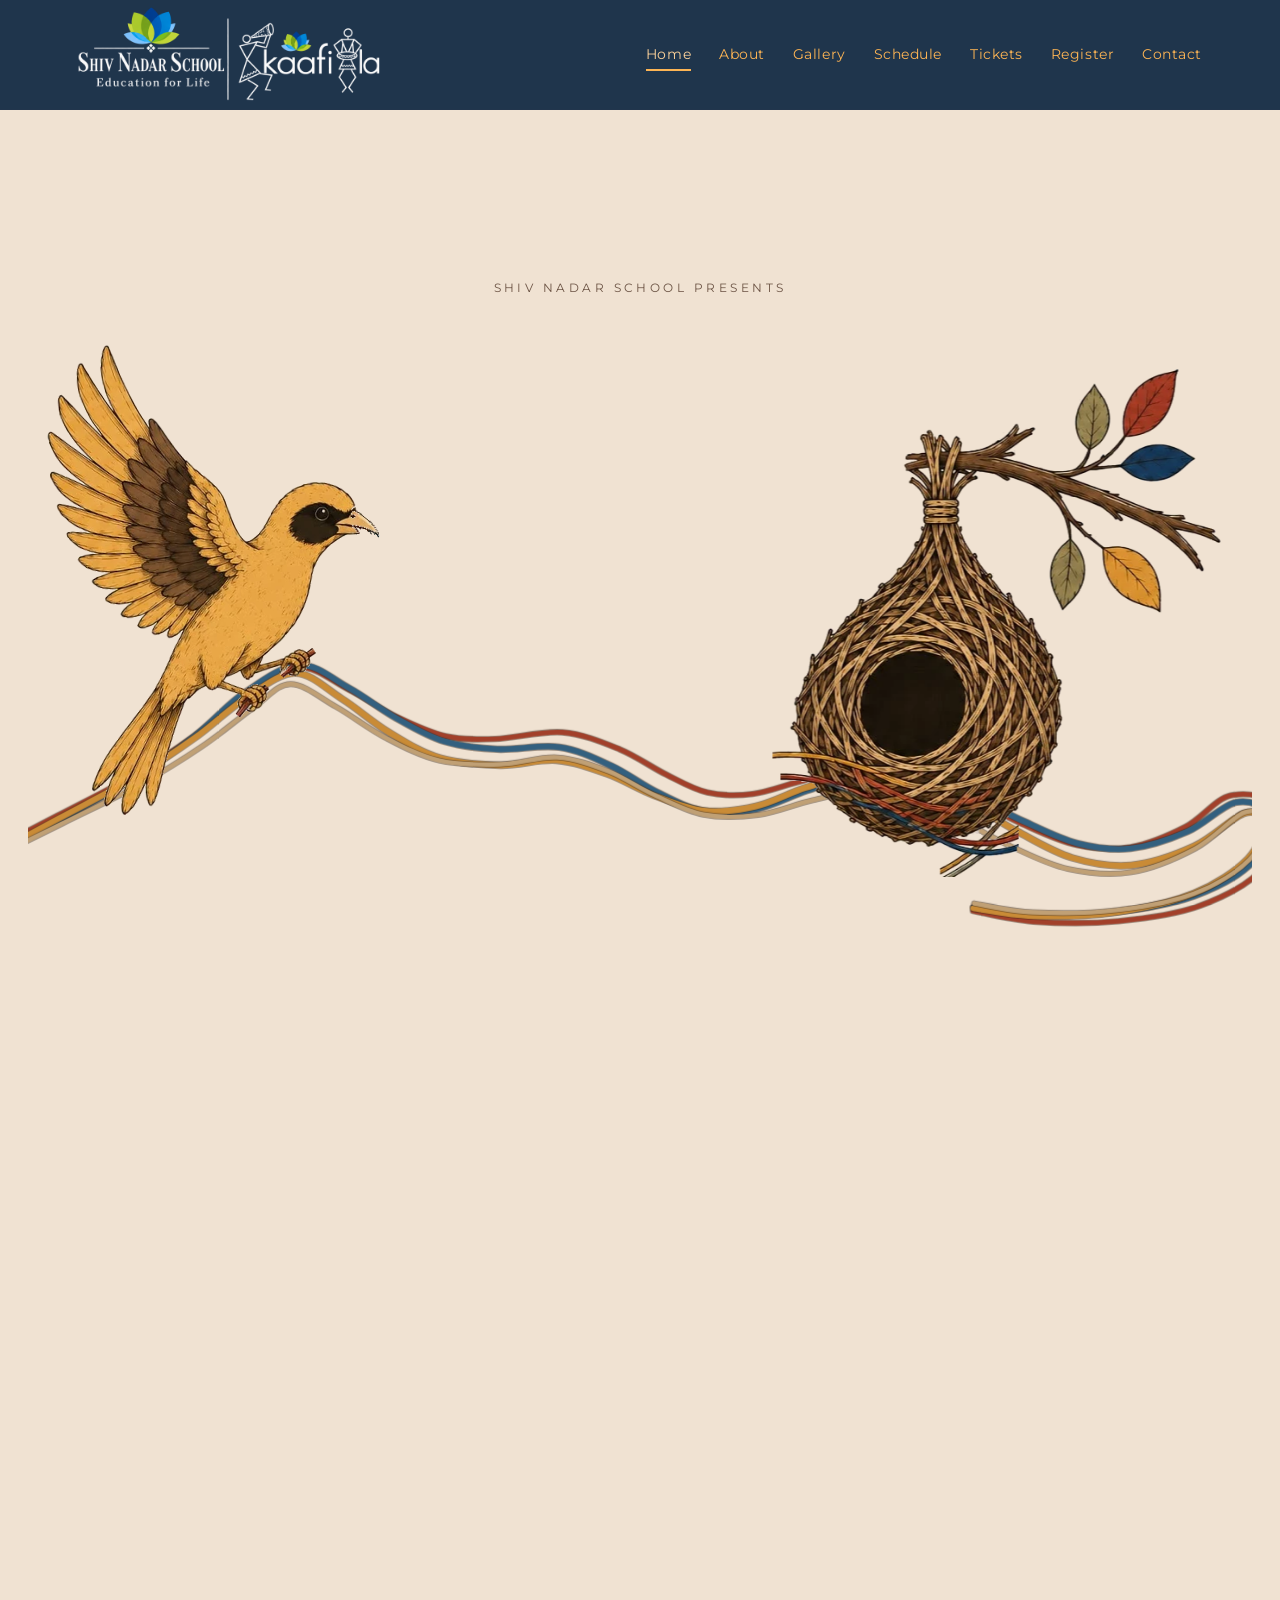
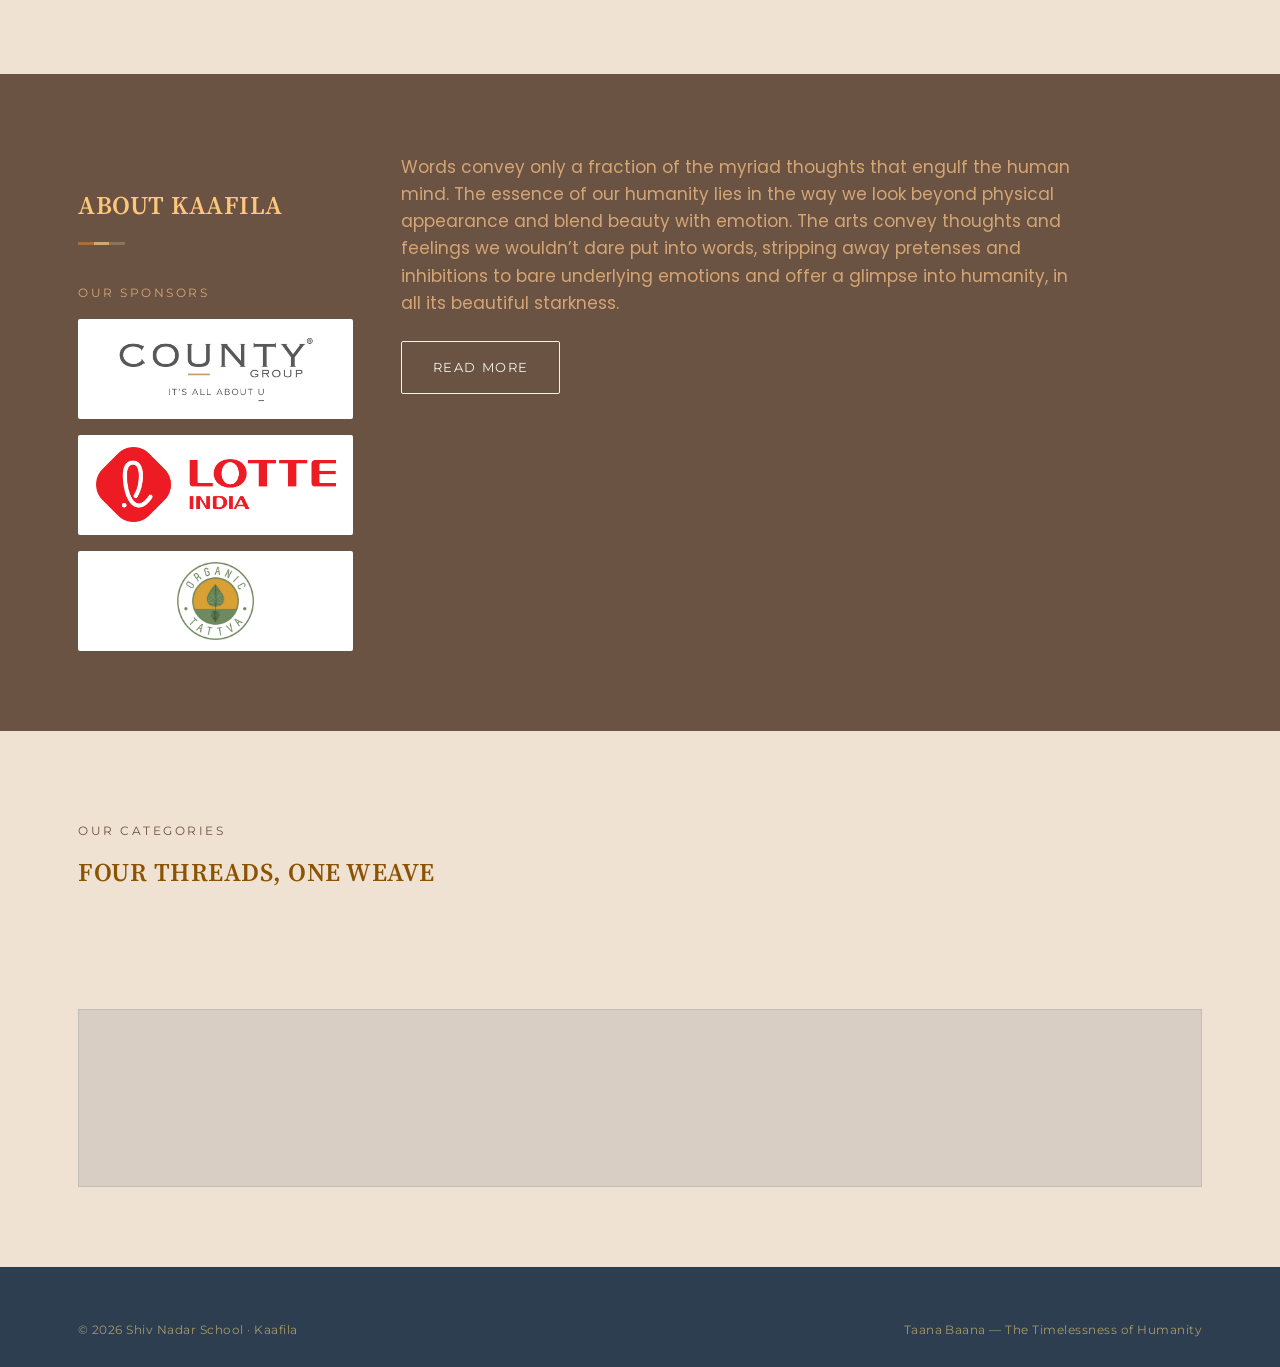
==== commit d65fcb52: "Replace website with final version" ====
--- a/index.html
+++ b/index.html
@@ -8,7 +8,7 @@
 <link rel="preconnect" href="https://fonts.googleapis.com">
 <link rel="preconnect" href="https://fonts.gstatic.com" crossorigin>
 <link href="https://fonts.googleapis.com/css2?family=Poppins:wght@400;500;600;700;800;900&family=Source+Serif+4:ital,wght@0,400;0,600;0,700;1,400&family=Montserrat:wght@400;500;600;700&display=swap" rel="stylesheet">
-<link rel="stylesheet" href="css/style.css?v=202608071500">
+<link rel="stylesheet" href="css/style.css?v=202608131100">
 </head>
 <body>
 <a href="#main-content" class="skip-link">Skip to main content</a>
@@ -59,18 +59,36 @@
   </section>
 
   <section class="section" data-band="brown">
-    <div class="container theme-block">
+    <div class="container theme-block theme-block--sponsors">
       <div>
         <p class="eyebrow"></p>
         <h2 class="section-title">About Kaafila</h2>
+        <!-- Sponsors fill the column the heading used to leave empty. Each mark
+             sits on a white card because all three are drawn for a light ground
+             — grey type, red, a green-on-white badge — and none of them read on
+             this brown band. -->
+        <div class="sponsor-strip">
+          <p class="eyebrow sponsor-strip-label">Our Sponsors</p>
+          <ul class="sponsor-list">
+            <li class="sponsor-card sponsor-card--county">
+              <img src="img/County-Group-Logo-Grey.png" alt="County Group" loading="lazy">
+            </li>
+            <li class="sponsor-card">
+              <img src="img/lotte.png" alt="LOTTE India" loading="lazy">
+            </li>
+            <li class="sponsor-card">
+              <img src="img/organic.png" alt="Organic Tattva" loading="lazy">
+            </li>
+          </ul>
+        </div>
       </div>
       <div>
         <div class="prose">
-          <p>Kaafila is Shiv Nadar School's annual celebration of the arts. It brings together students across different forms of creative expression to explore, create, and perform — a caravan (the word's literal meaning) of makers moving together toward one festival.</p>
+          <p>Words convey only a fraction of the myriad thoughts that engulf the human mind. The essence of our humanity lies in the way we look beyond physical appearance and blend beauty with emotion. The arts convey thoughts and feelings we wouldn’t dare put into words, stripping away pretenses and inhibitions to bare underlying emotions and offer a glimpse into humanity, in all its beautiful starkness.</p>
         </div>
         <div class="read-more-panel" data-read-more-panel>
           <div class="prose" style="padding-top: 1rem;">
-            <p>Every performer, artist, and photographer at Kaafila is, in a small way, weaving their own thread into this pattern. The festival doesn't ask any one art form to speak for all of them — it asks each to bring its own weave, so the whole cloth is stronger for the difference.</p>
+            <p>‘Kaafila’, or ‘a procession of the arts’, is a series of performances and interactive events that explore different perspectives, skills and emotions. Celebratory as well as competitive, the festival includes events that challenge our interpretation of the arts, and allow us to imagine a different world. Music, Dance, Theatre and Art are all doorways that lead to dazzling worlds of whimsical reality. The festival delves deep into each of these worlds, while aiming to alter our perceptions and reacquaint us with our humanity, while exposing the raw emotion that is the root of all beauty.</p>
           </div>
         </div>
         <button class="btn" data-read-more aria-expanded="false" style="margin-top: 1.5rem;">Read More</button>
--- a/css/style.css
+++ b/css/style.css
@@ -231,7 +231,7 @@
   display: flex;
   align-items: center;
   justify-content: space-between;
-  padding-block: 0.6rem;
+  padding-block: 0.4rem;
 }
 
 /* Header lockup — one supplied image carrying both marks: the school's lotus
@@ -240,33 +240,57 @@
    which duplicated what the artwork already contains.
 
    The file is white line-work with a soft glow, which disappears into this navy
-   chrome and reads cleanly against it. img/kaafila-lockup.png is the supplied
-   KAAFILA-NEW-WORDMARK.png cropped to its artwork (1536x1024 -> 1483x477): the
-   transparent margin was over half the canvas height, so sizing by height left
-   the lockup itself less than half as tall as the box and far too small to
-   read. The original is kept in img/ untouched. */
+   chrome and reads cleanly against it.
+
+   img/kaafila-lockup.png is a 1536x1024 canvas whose artwork occupies only the
+   band from y=264 to y=740 — well under half the height. Sized the plain way
+   (height on the <img>), most of the header's logo box is therefore empty
+   margin and the mark renders at under half the height it was given, far too
+   small to read. Shipping a pre-cropped file did not survive: img/ gets
+   restored from the supplied assets and the trimmed copy disappears with it.
+
+   So the crop is done here instead, and nothing outside this rule has to hold.
+   .wordmark is a window of the band's proportions; the <img> is blown up to
+   2.15x that height and pulled up and left so the artwork alone fills it.
+   --lockup-h is the height the mark actually renders at, and the only number
+   worth touching — the multipliers are just the band's geometry:
+
+     img height   1024/476 = 2.1513      window width  1497/476 = 3.1450
+     pull up       264/476 = 0.5546      pull left       24/476 = 0.0504
+
+   The band is measured a few pixels loose on every side, because the supplied
+   PNG has been re-encoded before with the artwork landing a pixel or two
+   over. If the file is ever replaced with one already cropped, delete this
+   window and go back to a plain height on .wordmark-logo. */
 .wordmark {
-  display: flex;
-  align-items: center;
+  --lockup-h: 96px;
+  display: block;
+  overflow: hidden;
+  flex: none;
+  width: calc(var(--lockup-h) * 3.145);
+  height: var(--lockup-h);
   line-height: 1;
 }
-/* The lockup is a wide, three-part image with small type inside it ("Education
-   for Life" is the smallest line), so it needs real height to stay legible —
-   more than a plain logo would. The row's own padding is trimmed to stop the
-   header growing to match. */
 .wordmark-logo {
-  height: 84px;
+  display: block;
+  height: calc(var(--lockup-h) * 2.1513);
   width: auto;
-  display: block;
-}
-@media (max-width: 860px) {
-  .wordmark-logo { height: 68px; }
+  max-width: none;
+  margin-top: calc(var(--lockup-h) * -0.5546);
+  margin-left: calc(var(--lockup-h) * -0.0504);
+}
+/* The mark is 3.1x as wide as it is tall, so its height is what decides whether
+   it still clears the seven nav links. 80px puts it at ~250px wide, the most
+   that fits beside them down to the 780px breakpoint where the nav folds into
+   the toggle and the row belongs to the logo again. */
+@media (max-width: 1000px) {
+  .wordmark { --lockup-h: 80px; }
 }
 @media (max-width: 620px) {
-  .wordmark-logo { height: 56px; }
+  .wordmark { --lockup-h: 64px; }
 }
 @media (max-width: 420px) {
-  .wordmark-logo { height: 48px; }
+  .wordmark { --lockup-h: 52px; }
 }
 
 .nav-links {
@@ -715,6 +739,119 @@
   .theme-block { grid-template-columns: 1fr; gap: var(--space-3); }
 }
 
+/* Sponsors ---------------------------------------------------------------- */
+/* The heading column of the About block is otherwise empty below its title, so
+   the sponsor cards go there. The woven rule above is a ::after on that column
+   and therefore always its last box; laying the column out as a flex stack lets
+   the rule be ordered back under the title where it belongs, with the sponsors
+   below it. Scoped to --sponsors so the two .theme-blocks on about.html keep
+   the plain behaviour. */
+.theme-block--sponsors > :first-child {
+  display: flex;
+  flex-direction: column;
+  align-items: flex-start;
+}
+.theme-block--sponsors > :first-child::after { order: 1; }
+.sponsor-strip {
+  order: 2;
+  width: 100%;
+  max-width: 340px;
+  margin-top: var(--space-3);
+}
+.sponsor-strip-label { margin-bottom: var(--space-2); }
+.sponsor-list {
+  display: grid;
+  gap: var(--space-2);
+  list-style: none;
+  margin: 0;
+  padding: 0;
+}
+/* Every mark is drawn for white, so each gets its own white card rather than
+   being laid straight on the brown. The card is a fixed height so three logos
+   of very different proportions still line up as one column. */
+.sponsor-card {
+  display: flex;
+  align-items: center;
+  justify-content: center;
+  height: 100px;
+  padding: 0.7rem 1.1rem;
+  background: #fff;
+  border-radius: var(--radius);
+  overflow: hidden;
+}
+.sponsor-card img {
+  display: block;
+  max-width: 100%;
+  max-height: 100%;
+  width: auto;
+  object-fit: contain;
+  transform: scale(var(--logo-scale, 1));
+}
+/* County's PNG is a 5760x3240 canvas carrying a centred mark that is half its
+   width and under a third of its height — contained plainly it comes out a
+   third the size of the other two. The artwork is centred on the canvas, so
+   scaling it up in place is enough; the card clips what spills. */
+.sponsor-card--county img { --logo-scale: 2.8; }
+
+/* Credits ----------------------------------------------------------------- */
+/* Roles vary from one name to four, so the cards are a masonry-ish auto-fill
+   grid rather than fixed rows: a card is only as tall as the names it holds,
+   and the tiers stay scannable at any width. --team-accent is set per tier on
+   the group so the edge does the sorting; it must be a colour that separates
+   from --band-surface on whichever band the section sits, which on brown rules
+   out half the thread palette. */
+.team-group + .team-group { margin-top: var(--space-4); }
+.team-group-title {
+  font-family: var(--font-ui);
+  font-size: 0.72rem;
+  font-weight: 600;
+  letter-spacing: 0.22em;
+  text-transform: uppercase;
+  color: var(--band-fg-dim);
+  padding-bottom: var(--space-2);
+  margin-bottom: var(--space-3);
+  border-bottom: 1px solid var(--band-line);
+}
+.team-grid {
+  display: grid;
+  grid-template-columns: repeat(auto-fill, minmax(215px, 1fr));
+  gap: var(--space-2);
+  align-items: start;
+  list-style: none;
+  margin: 0;
+  padding: 0;
+}
+.team-card {
+  padding: var(--space-3);
+  background: var(--band-surface);
+  border: 1px solid var(--band-line);
+  border-left: 3px solid var(--team-accent, var(--band-line-strong));
+  border-radius: var(--radius);
+}
+.team-role {
+  margin: 0 0 0.6rem;
+  font-family: var(--font-ui);
+  font-size: 0.68rem;
+  letter-spacing: 0.16em;
+  text-transform: uppercase;
+  color: var(--band-fg-dim);
+}
+.team-names {
+  display: grid;
+  gap: 0.3rem;
+  list-style: none;
+  margin: 0;
+  padding: 0;
+}
+.team-names li {
+  font-family: var(--font-heading);
+  font-size: 1.02rem;
+  font-weight: 600;
+  line-height: 1.25;
+  letter-spacing: 0.01em;
+  color: var(--band-heading);
+}
+
 /* Purpose / list blocks ----------------------------------------------------*/
 .thread-list { display: grid; gap: var(--space-2); }
 .thread-list li {
@@ -1638,6 +1775,22 @@
   font-size: 1.2rem;
   letter-spacing: 0.02em;
 }
+/* The booked act, directly under the event name. The names carry the weight —
+   they are the reason to book — so "ft." itself stays quiet and lets them read
+   as the line's subject. */
+.ticket-card-ft {
+  margin: 0.35rem 0 0;
+  font-family: var(--font-ui);
+  font-size: 0.92rem;
+  font-weight: 600;
+  color: var(--band-heading);
+}
+.ticket-card-ft .ft {
+  font-weight: 400;
+  font-style: italic;
+  letter-spacing: 0.04em;
+  color: var(--band-fg-dim);
+}
 .ticket-card-when {
   margin: 0.35rem 0 var(--space-2);
   font-family: var(--font-ui);
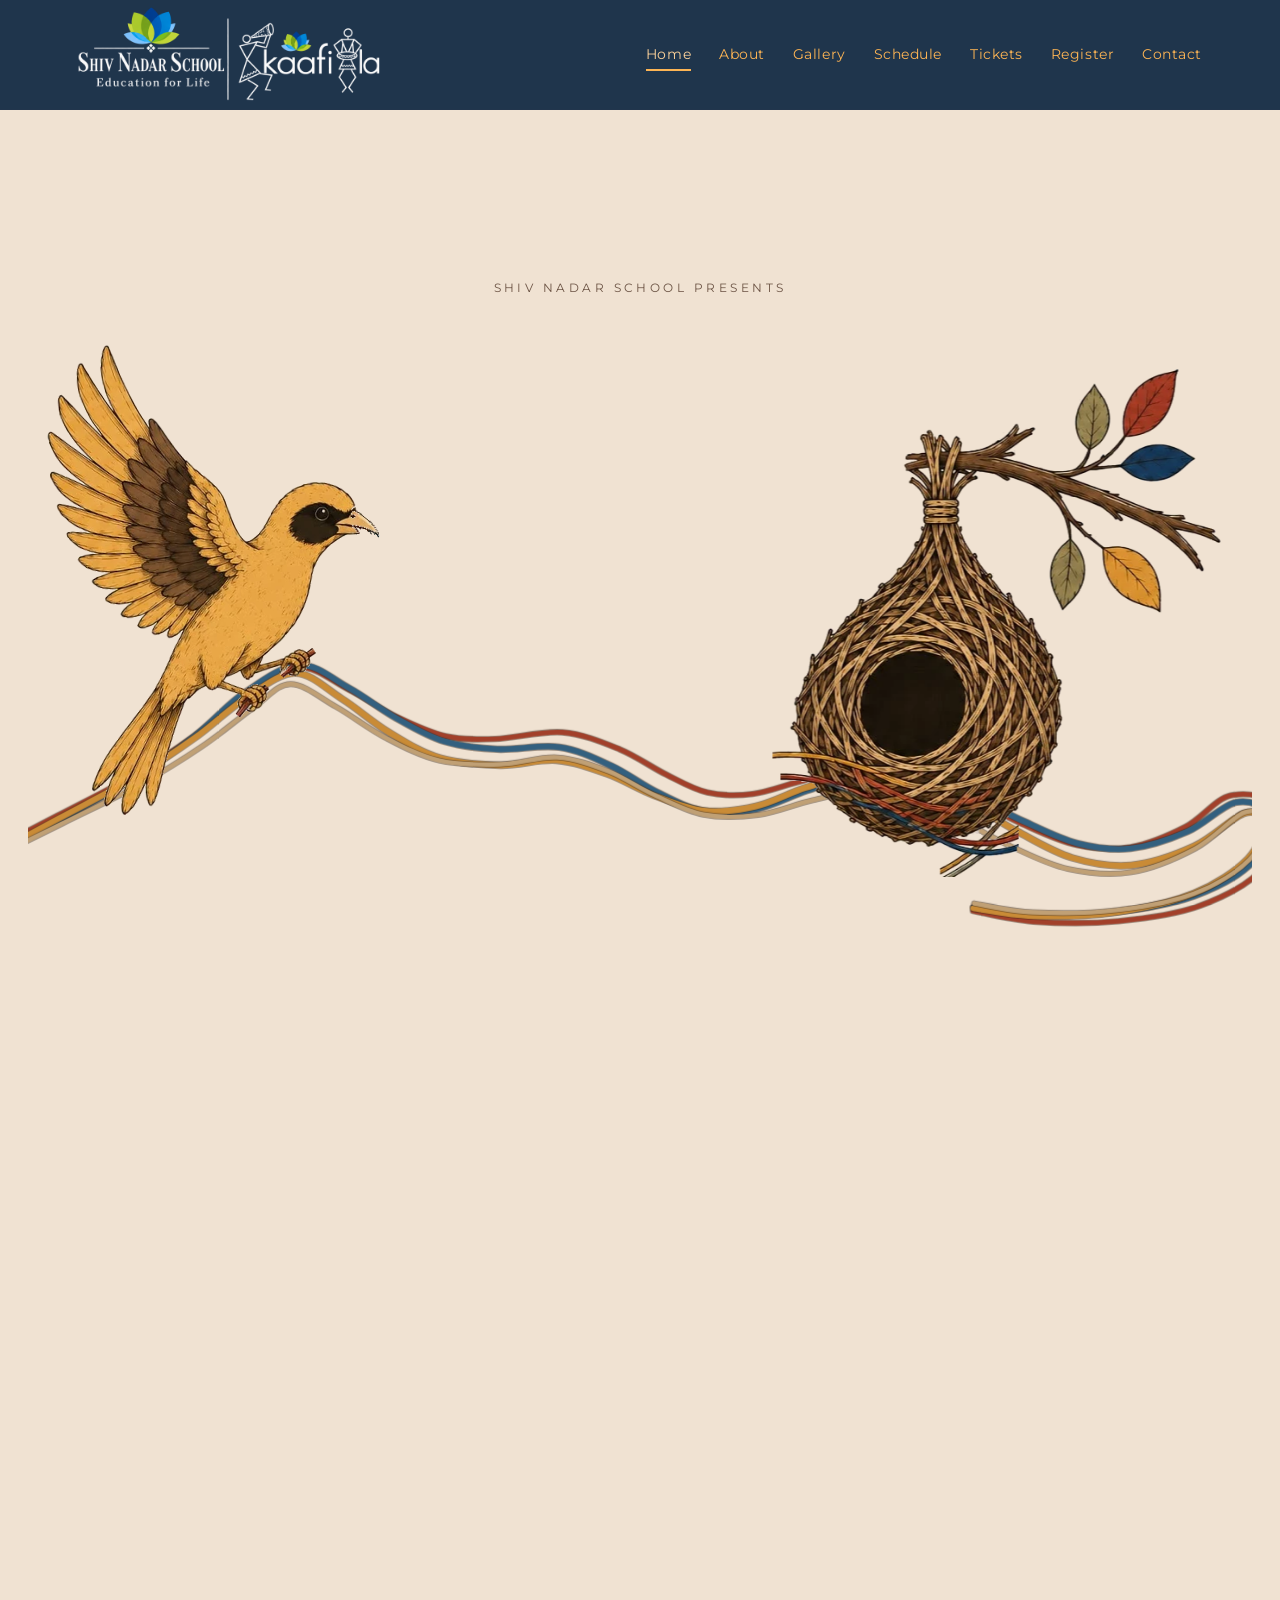
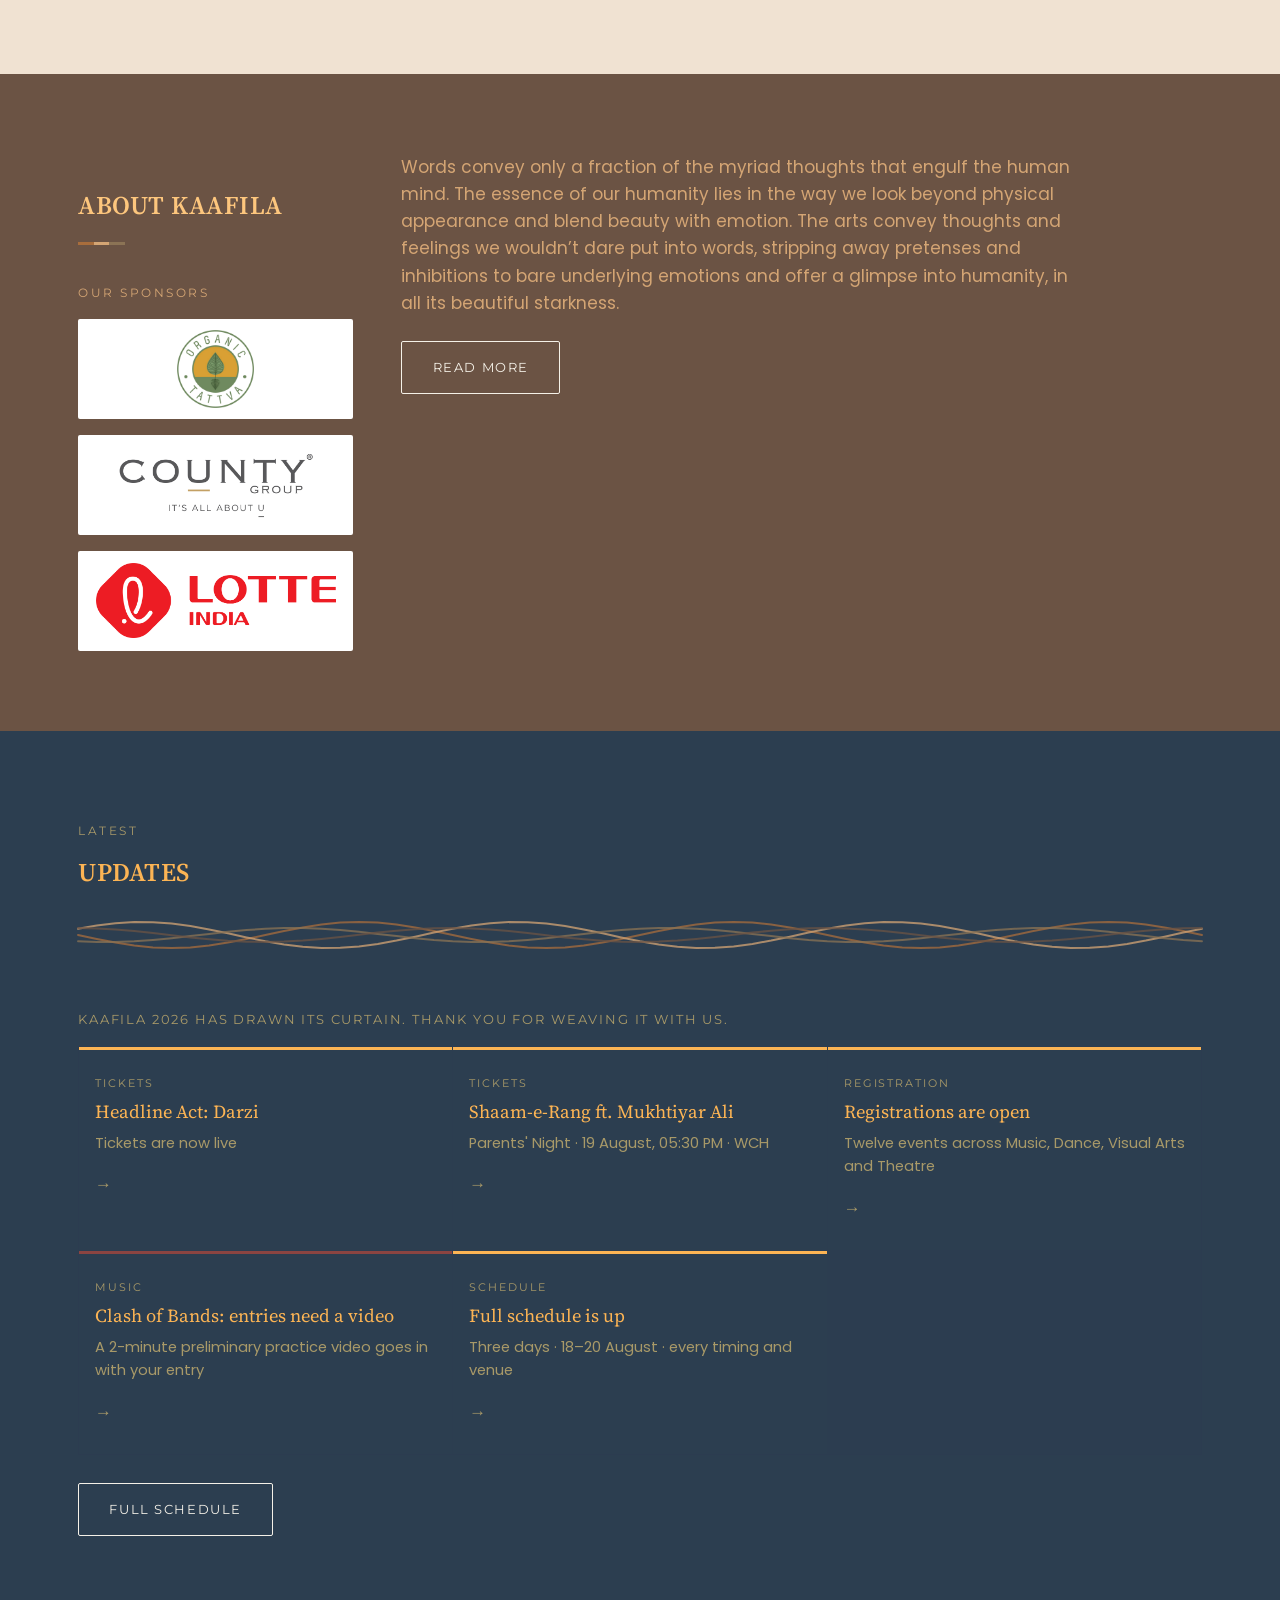
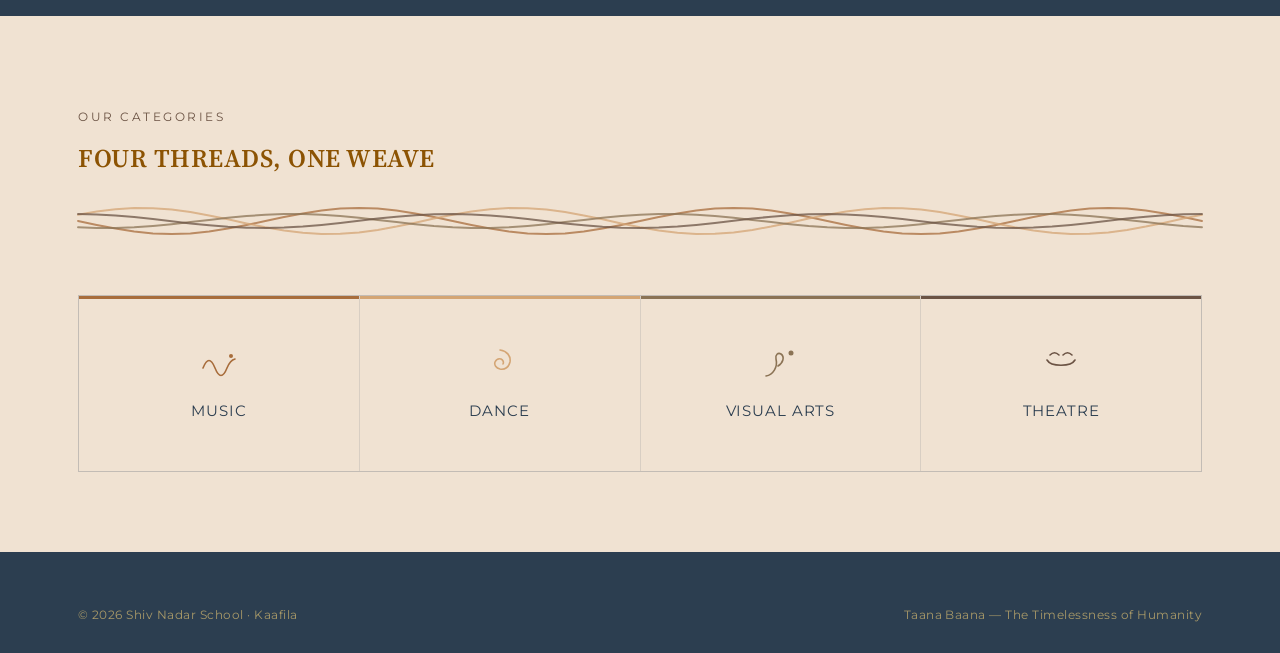
==== commit 2f34958d: "Replace website with final version" ====
--- a/index.html
+++ b/index.html
@@ -8,7 +8,7 @@
 <link rel="preconnect" href="https://fonts.googleapis.com">
 <link rel="preconnect" href="https://fonts.gstatic.com" crossorigin>
 <link href="https://fonts.googleapis.com/css2?family=Poppins:wght@400;500;600;700;800;900&family=Source+Serif+4:ital,wght@0,400;0,600;0,700;1,400&family=Montserrat:wght@400;500;600;700&display=swap" rel="stylesheet">
-<link rel="stylesheet" href="css/style.css?v=202608131100">
+<link rel="stylesheet" href="css/style.css?v=202608132100">
 </head>
 <body>
 <a href="#main-content" class="skip-link">Skip to main content</a>
@@ -70,15 +70,15 @@
         <div class="sponsor-strip">
           <p class="eyebrow sponsor-strip-label">Our Sponsors</p>
           <ul class="sponsor-list">
+            <li class="sponsor-card">
+              <img src="img/organic.png" alt="Organic Tattva" loading="lazy">
+            </li>
             <li class="sponsor-card sponsor-card--county">
               <img src="img/County-Group-Logo-Grey.png" alt="County Group" loading="lazy">
             </li>
             <li class="sponsor-card">
               <img src="img/lotte.png" alt="LOTTE India" loading="lazy">
             </li>
-            <li class="sponsor-card">
-              <img src="img/organic.png" alt="Organic Tattva" loading="lazy">
-            </li>
           </ul>
         </div>
       </div>
@@ -93,6 +93,56 @@
         </div>
         <button class="btn" data-read-more aria-expanded="false" style="margin-top: 1.5rem;">Read More</button>
       </div>
+    </div>
+  </section>
+
+  <!-- Updates — the festival noticeboard. The countdown cells and the cards
+       are filled by initUpdatesBoard() in js/main.js from KAAFILA_UPDATES and
+       KAAFILA_SCHEDULE, so the school posts an update by editing
+       js/events-data.js and nothing else. Without JS the board never appears
+       and the <noscript> line points at the schedule, which carries the same
+       information as plain HTML. -->
+  <section class="section" id="updates" data-band="navy">
+    <div class="container">
+      <div class="section-head">
+        <p class="eyebrow">Latest</p>
+        <h2 class="section-title">Updates</h2>
+        <div class="weave-rule" data-weave role="presentation"></div>
+      </div>
+
+      <div data-updates hidden>
+        <p class="countdown-label" data-countdown-label></p>
+        <div class="countdown-grid" data-countdown hidden>
+          <div class="countdown-cell" data-unit="days">
+            <span class="countdown-num">00</span>
+            <span class="countdown-unit">Days</span>
+          </div>
+          <div class="countdown-cell" data-unit="hrs">
+            <span class="countdown-num">00</span>
+            <span class="countdown-unit">Hours</span>
+          </div>
+          <div class="countdown-cell" data-unit="min">
+            <span class="countdown-num">00</span>
+            <span class="countdown-unit">Minutes</span>
+          </div>
+          <div class="countdown-cell" data-unit="sec">
+            <span class="countdown-num">00</span>
+            <span class="countdown-unit">Seconds</span>
+          </div>
+        </div>
+
+        <div class="updates-grid" data-updates-grid></div>
+
+        <p class="updates-more"><a class="btn" href="schedule.html">Full Schedule</a></p>
+      </div>
+
+      <noscript>
+        <p>
+          Latest updates and the full three-day running order are on the
+          <a href="schedule.html">schedule</a>, with ticketed events on the
+          <a href="tickets.html">tickets page</a>.
+        </p>
+      </noscript>
     </div>
   </section>
 
@@ -144,6 +194,9 @@
   </div>
 </footer>
 
+<!-- The Updates board reads the schedule and the updates list, so the home
+     page now needs the shared data file too. -->
+<script src="js/events-data.js"></script>
 <script src="js/main.js"></script>
 
 <!-- Hero scroll scene. GSAP is served from js/vendor/ rather than a CDN so the
--- a/css/style.css
+++ b/css/style.css
@@ -703,6 +703,132 @@
 .category-card[data-cat="dance"]    { --thread: var(--thread-dance); }
 .category-card[data-cat="visual"]   { --thread: var(--thread-visual); }
 .category-card[data-cat="theatre"]  { --thread: var(--thread-theatre); }
+/* Updates board ----------------------------------------------------------- */
+/* Same construction as the category grid above — cells separated by a 1px
+   line that is really the grid's own background showing through the gaps, so
+   the rules between boxes are woven rather than drawn four times over. The
+   countdown reuses it too, which is what keeps a ticking clock from looking
+   like a different piece of furniture. */
+.countdown-label {
+  margin: 0 0 var(--space-2);
+  font-family: var(--font-ui);
+  font-size: 0.82rem;
+  letter-spacing: 0.14em;
+  text-transform: uppercase;
+  color: var(--band-fg-dim);
+}
+.countdown-grid {
+  display: grid;
+  grid-template-columns: repeat(4, 1fr);
+  gap: 1px;
+  background: var(--band-line);
+  border: 1px solid var(--band-line);
+  max-width: 620px;
+  margin-bottom: var(--space-4);
+}
+.countdown-cell {
+  background: var(--band-bg);
+  padding: var(--space-2) var(--space-1);
+  text-align: center;
+}
+.countdown-num {
+  display: block;
+  font-family: var(--font-heading);
+  font-size: 2.1rem;
+  line-height: 1.1;
+  color: var(--band-heading);
+  /* Seconds change width on a proportional numeral and shuffle the whole row;
+     tabular figures hold the cells still. */
+  font-variant-numeric: tabular-nums;
+}
+.countdown-unit {
+  display: block;
+  margin-top: 0.35rem;
+  font-family: var(--font-ui);
+  font-size: 0.68rem;
+  letter-spacing: 0.16em;
+  text-transform: uppercase;
+  color: var(--band-fg-dim);
+}
+
+/* Three across rather than four: update cards carry a sentence, not a word,
+   and an odd count leaves a tidier last row here than it does at four. */
+.updates-grid {
+  display: grid;
+  grid-template-columns: repeat(3, 1fr);
+  gap: 1px;
+  background: var(--band-line);
+  border: 1px solid var(--band-line);
+}
+@media (max-width: 900px) {
+  .updates-grid { grid-template-columns: repeat(2, 1fr); }
+}
+@media (max-width: 560px) {
+  .updates-grid { grid-template-columns: 1fr; }
+}
+.update-card {
+  display: block;
+  position: relative;
+  background: var(--band-bg);
+  padding: var(--space-3) var(--space-2);
+  transition: background 0.25s ease;
+}
+/* The thread bar is the card's category showing at the top edge, exactly as
+   on the category cards; an announcement with no event behind it takes the
+   heading colour instead. */
+.update-card::before {
+  content: "";
+  position: absolute;
+  top: 0; left: 0; right: 0;
+  height: 3px;
+  background: var(--thread, var(--band-heading));
+}
+a.update-card:hover,
+a.update-card:focus-visible { background: var(--band-surface); }
+.update-card-label {
+  display: block;
+  font-family: var(--font-ui);
+  font-size: 0.68rem;
+  letter-spacing: 0.18em;
+  text-transform: uppercase;
+  color: var(--band-fg-dim);
+}
+.update-card-title {
+  display: block;
+  margin-top: var(--space-1);
+  font-family: var(--font-heading);
+  font-size: 1.15rem;
+  line-height: 1.35;
+  color: var(--band-heading);
+}
+.update-card-note {
+  display: block;
+  margin-top: 0.4rem;
+  color: var(--band-fg-dim);
+  font-size: 0.92rem;
+}
+.update-card-go {
+  display: block;
+  margin-top: var(--space-2);
+  color: var(--band-fg-dim);
+  transition: transform 0.25s ease, color 0.25s ease;
+}
+a.update-card:hover .update-card-go,
+a.update-card:focus-visible .update-card-go {
+  color: var(--band-heading);
+  transform: translateX(4px);
+}
+@media (prefers-reduced-motion: reduce) {
+  .update-card, .update-card-go { transition: none; }
+  a.update-card:hover .update-card-go { transform: none; }
+}
+
+.updates-more { margin: var(--space-3) 0 0; }
+
+@media (max-width: 520px) {
+  .countdown-num { font-size: 1.6rem; }
+  .countdown-unit { font-size: 0.6rem; letter-spacing: 0.1em; }
+}
 
 /* Theme / about copy blocks ----------------------------------------------*/
 .prose {
@@ -737,6 +863,16 @@
 }
 @media (max-width: 780px) {
   .theme-block { grid-template-columns: 1fr; gap: var(--space-3); }
+  /* Stacked, the sponsor cards would wedge themselves between the title and
+     the text it introduces. Dissolving the heading column with display:contents
+     lifts its parts into the same stack as the prose, so the strip can be
+     ordered last while the title stays on top. The stack drops its gap in
+     favour of the margins the parts already carry — one gap can't serve both
+     the tight title/rule spacing and the looser break before the prose. */
+  .theme-block--sponsors { display: flex; flex-direction: column; gap: 0; }
+  .theme-block--sponsors > :first-child { display: contents; }
+  .theme-block--sponsors > :last-child { order: 2; margin-top: var(--space-3); }
+  .theme-block--sponsors .sponsor-strip { order: 3; }
 }
 
 /* Sponsors ---------------------------------------------------------------- */
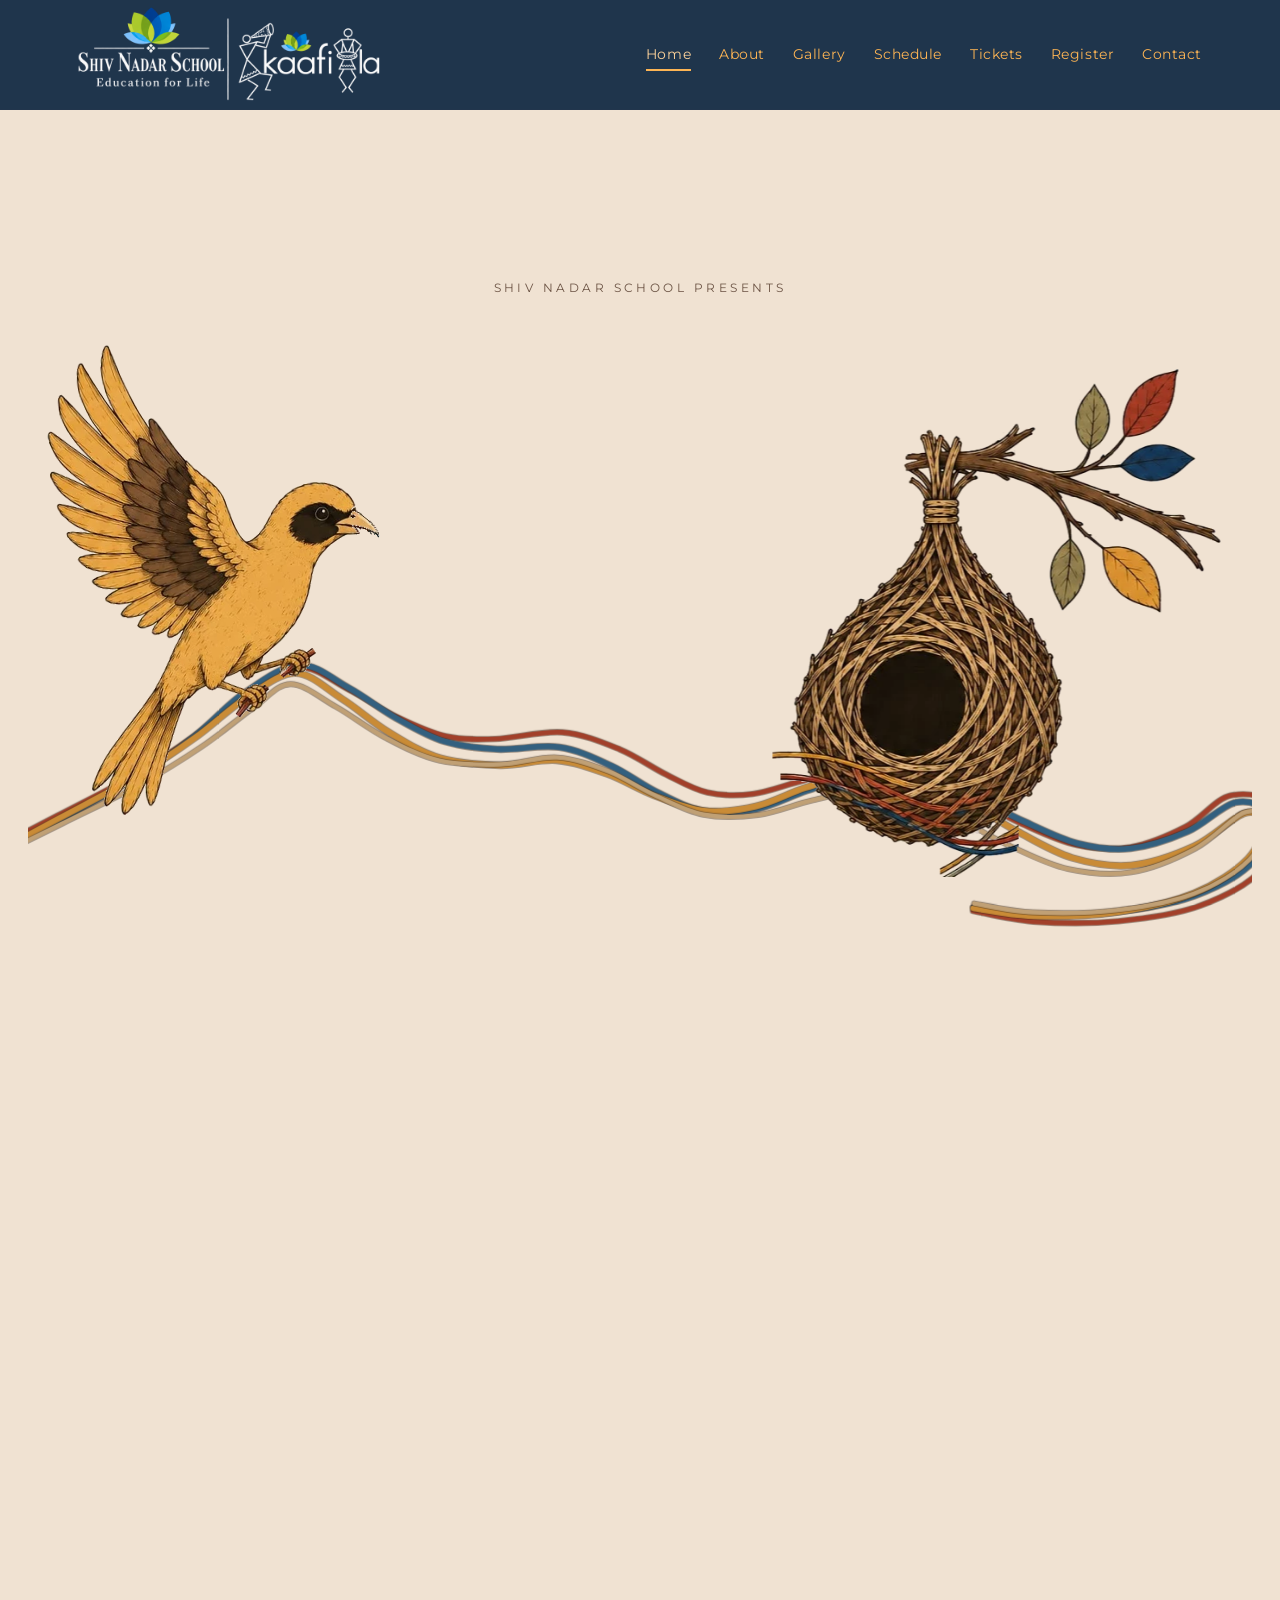
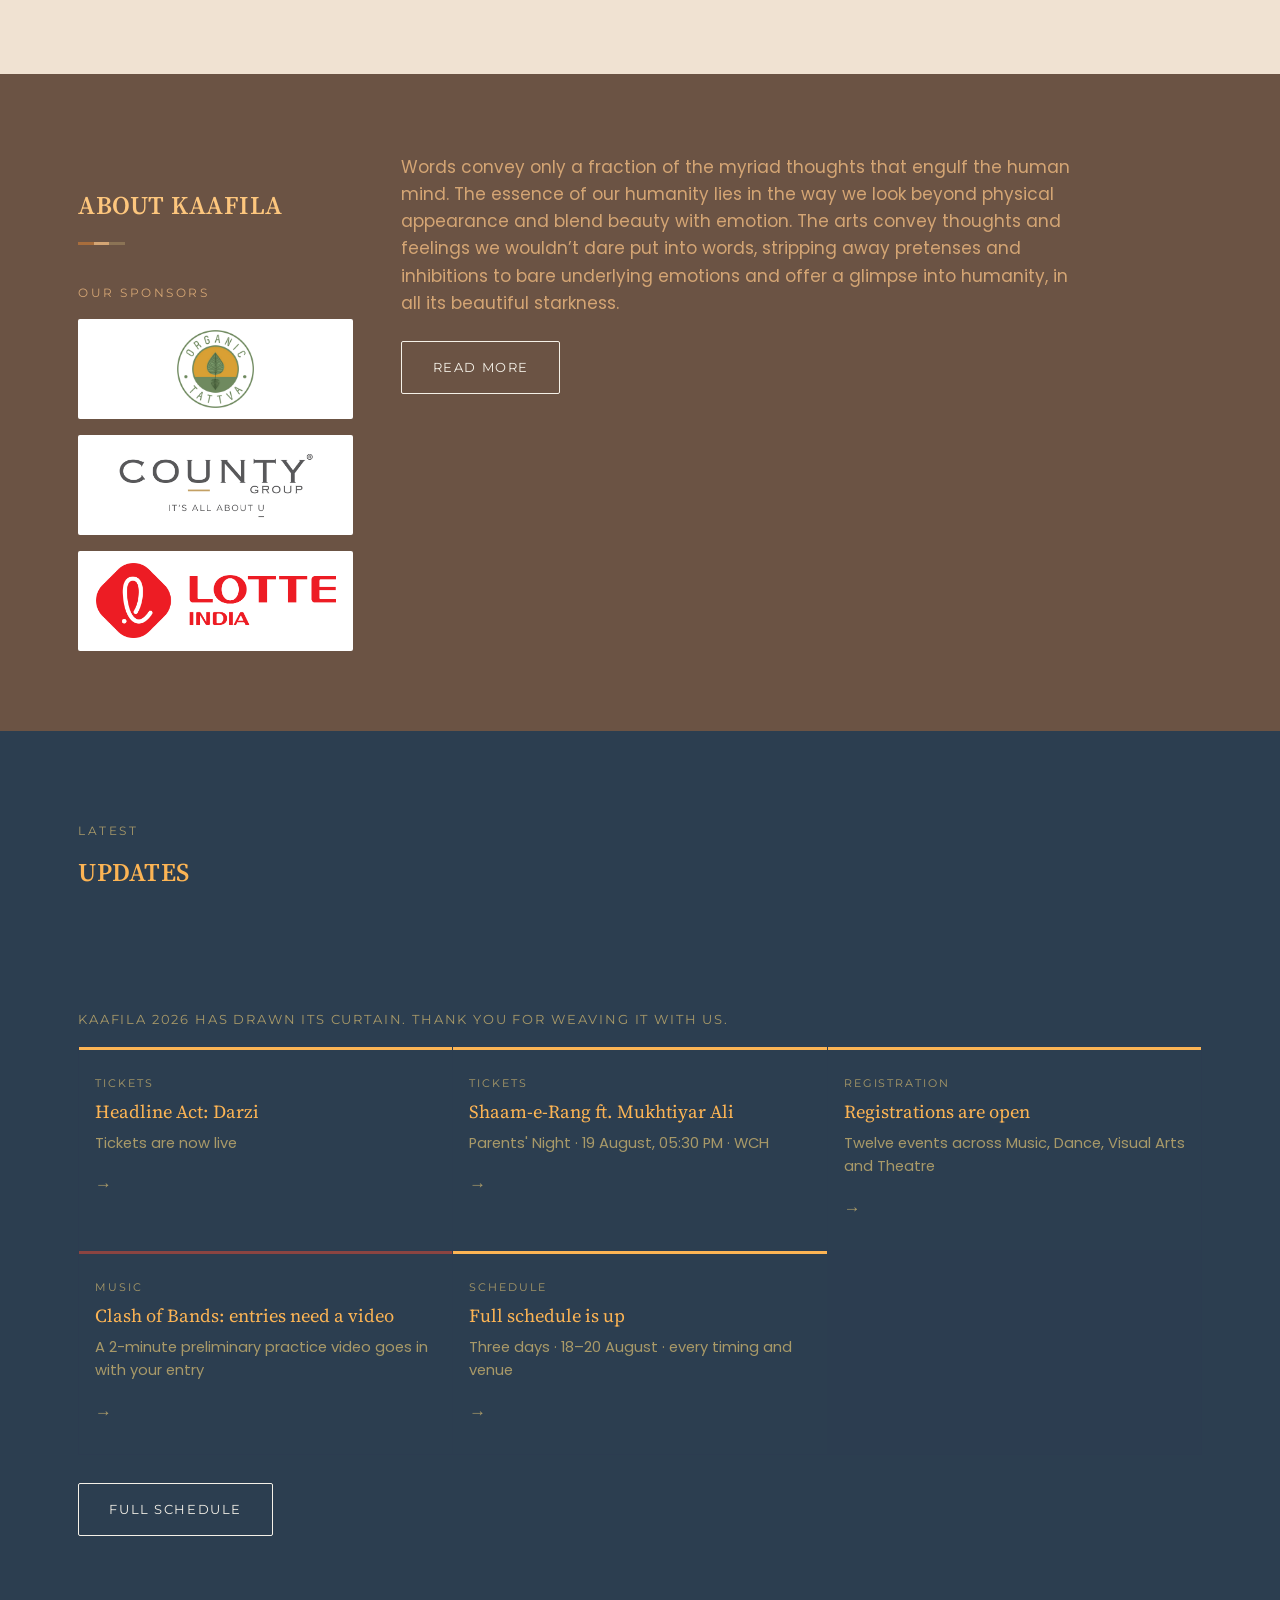
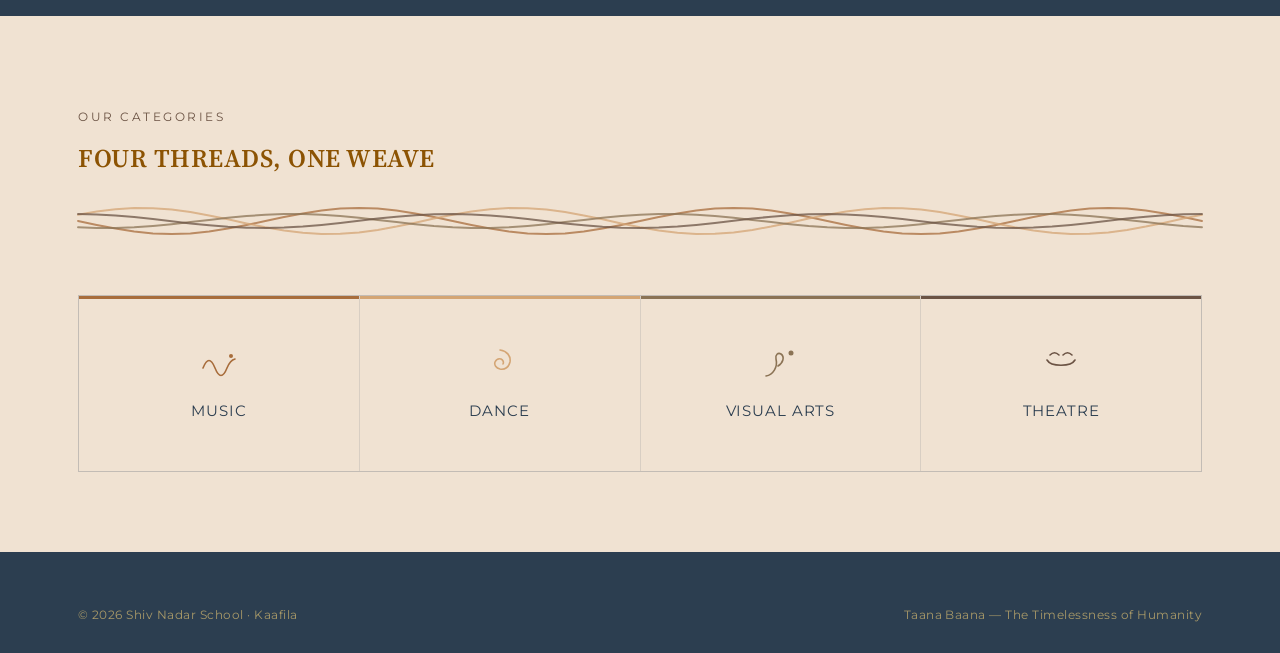
==== commit b239cc37: "Replace website with final version" ====
--- a/index.html
+++ b/index.html
@@ -196,18 +196,18 @@
 
 <!-- The Updates board reads the schedule and the updates list, so the home
      page now needs the shared data file too. -->
-<script src="js/events-data.js"></script>
-<script src="js/main.js"></script>
+<script src="js/events-data.js?v=202608132100"></script>
+<script src="js/main.js?v=202608132100"></script>
 
 <!-- Hero scroll scene. GSAP is served from js/vendor/ rather than a CDN so the
      animation cannot be taken out by an ad-blocker, browser shields, a school
      firewall, or an offline laptop. kaafila-scene.js and kaafila-mark.js are
      both generated — see tools/extract-scene-assets.py and
      tools/build-wordmark-svg.py. -->
-<script src="js/kaafila-scene.js"></script>
-<script src="js/kaafila-mark.js"></script>
+<script src="js/kaafila-scene.js?v=202608132100"></script>
+<script src="js/kaafila-mark.js?v=202608132100"></script>
 <script src="js/vendor/gsap.min.js"></script>
 <script src="js/vendor/ScrollTrigger.min.js"></script>
-<script src="js/hero-scene.js"></script>
+<script src="js/hero-scene.js?v=202608132100"></script>
 </body>
 </html>
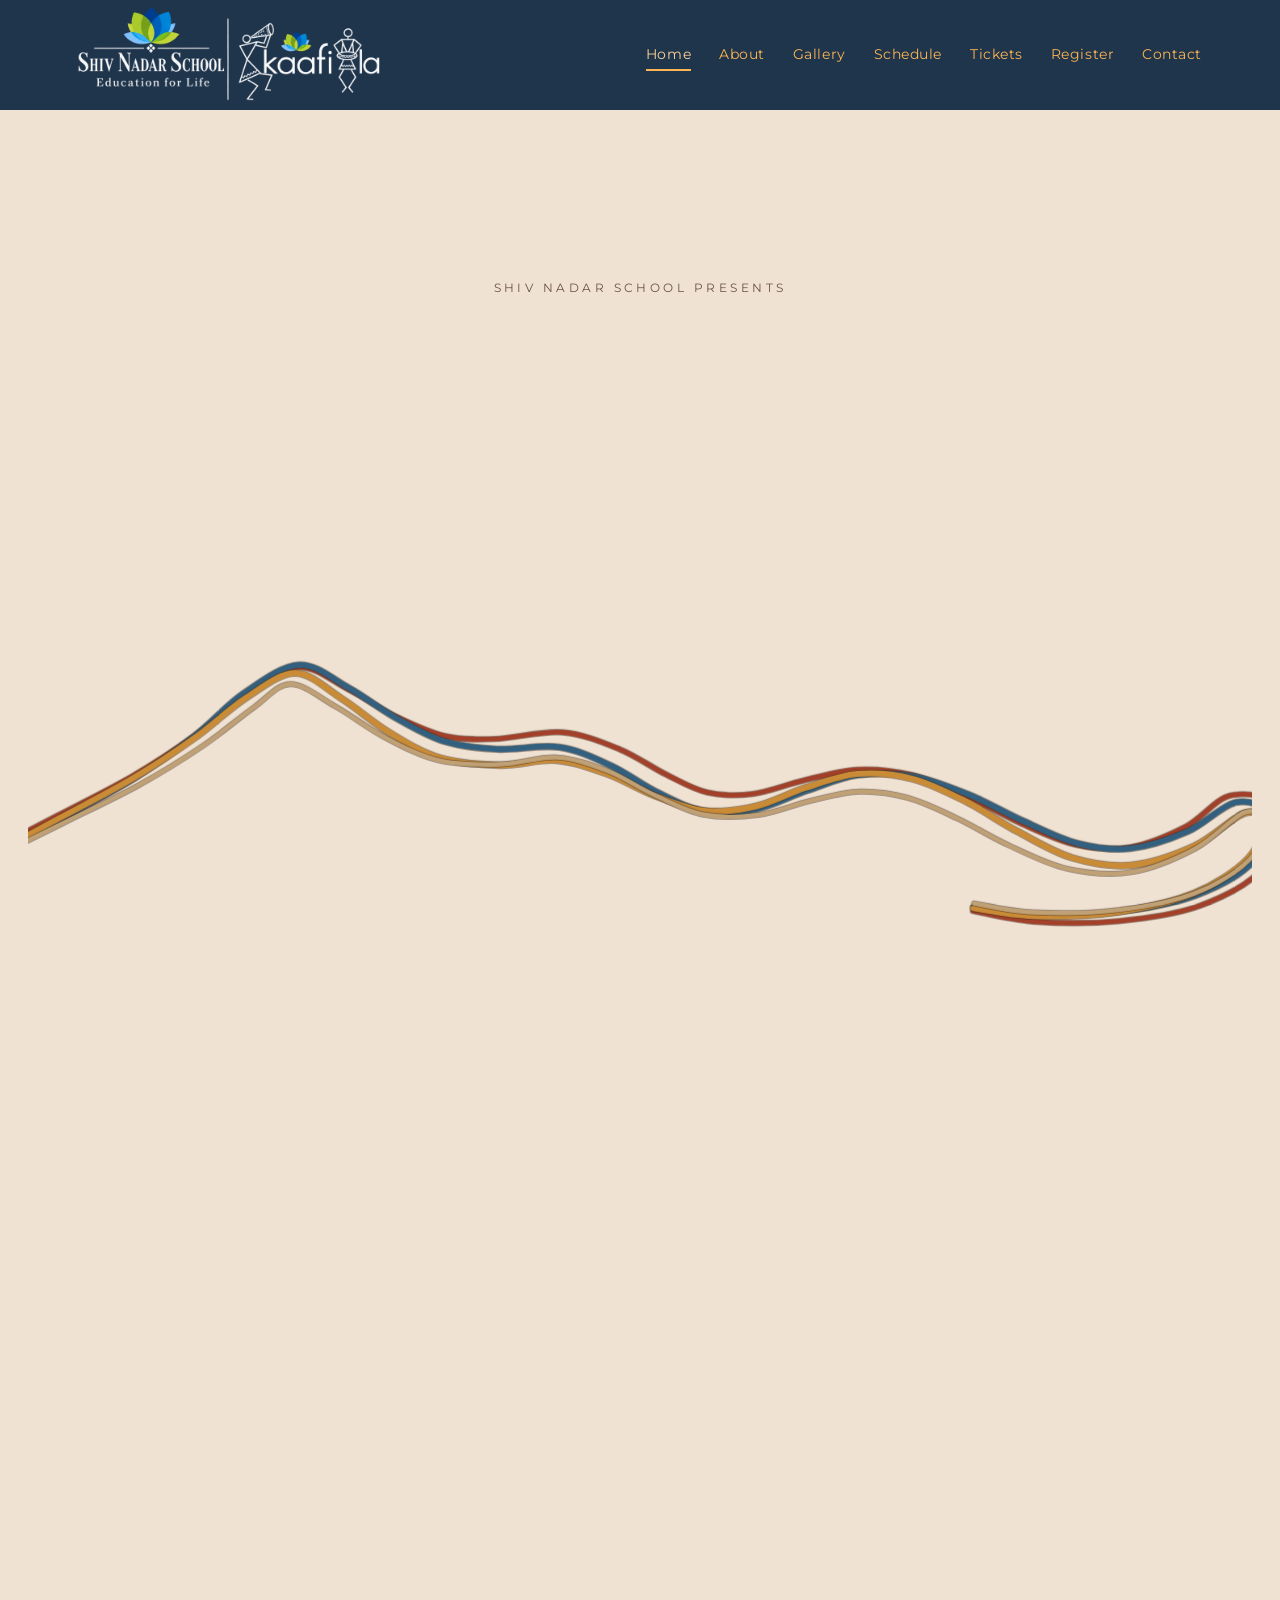
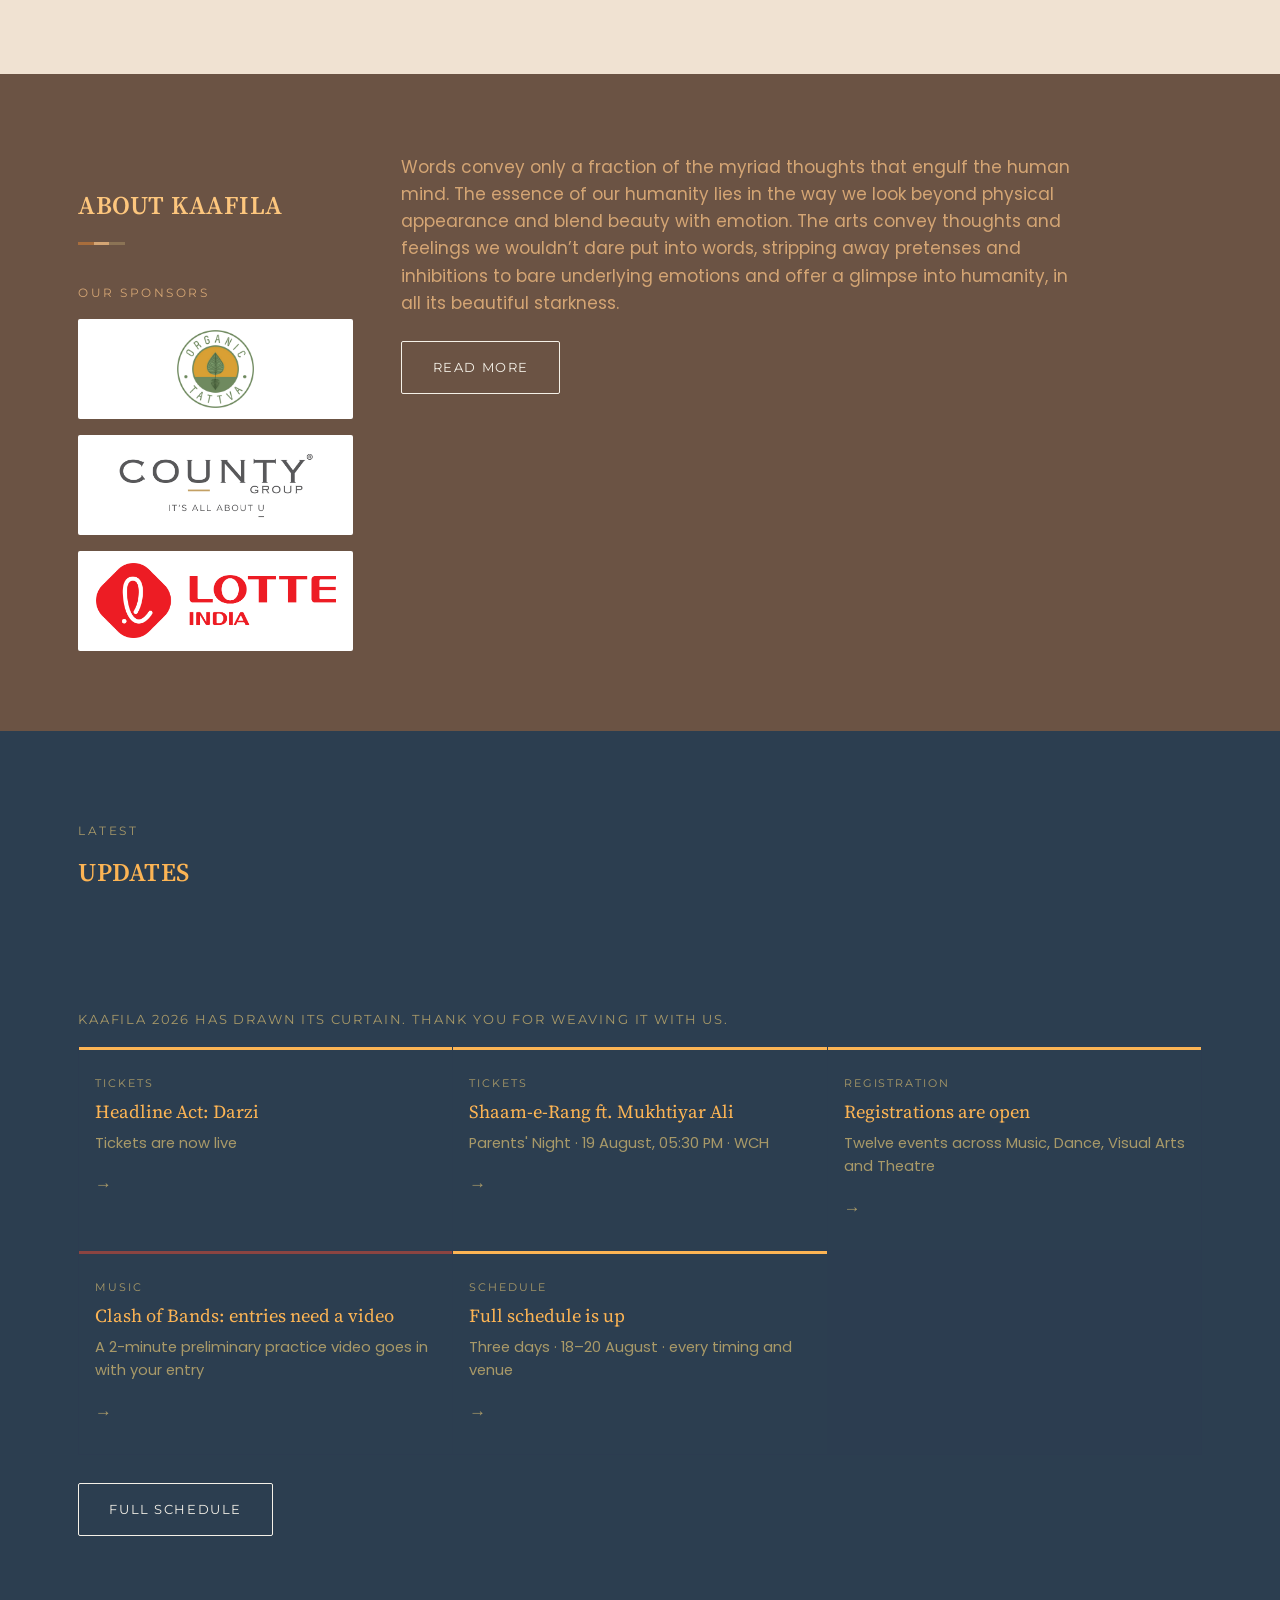
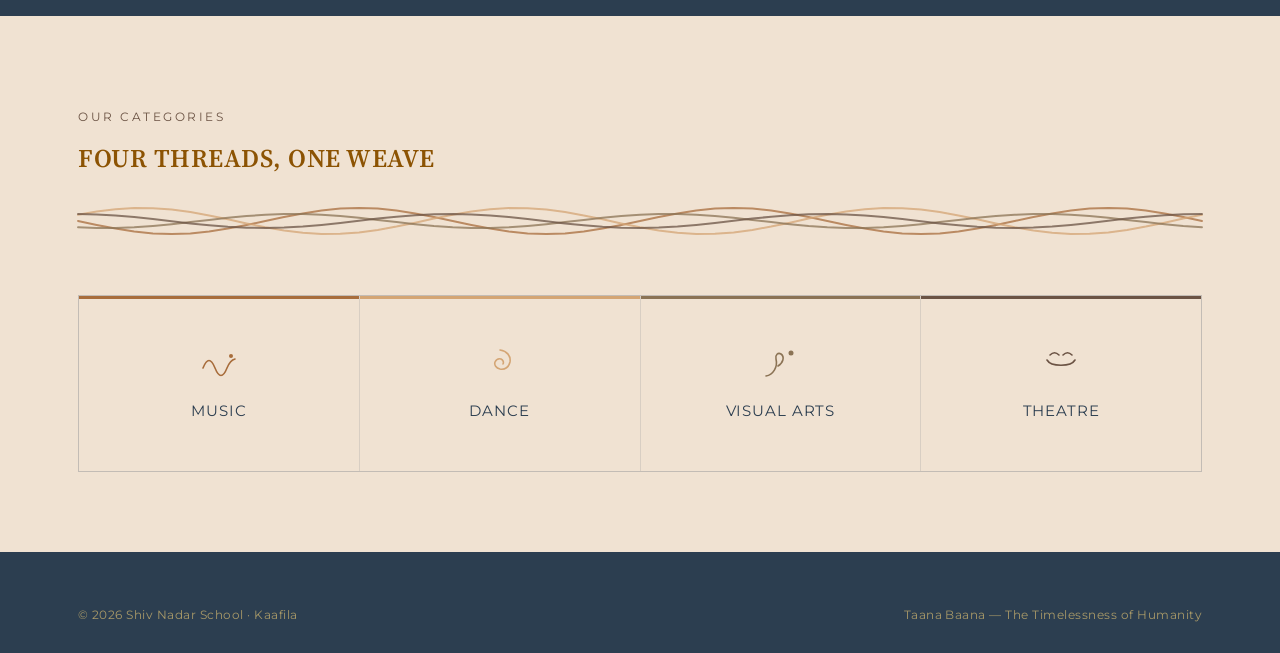
==== commit 7ec5f84f: "Replace website with final version" ====
--- a/index.html
+++ b/index.html
@@ -8,7 +8,7 @@
 <link rel="preconnect" href="https://fonts.googleapis.com">
 <link rel="preconnect" href="https://fonts.gstatic.com" crossorigin>
 <link href="https://fonts.googleapis.com/css2?family=Poppins:wght@400;500;600;700;800;900&family=Source+Serif+4:ital,wght@0,400;0,600;0,700;1,400&family=Montserrat:wght@400;500;600;700&display=swap" rel="stylesheet">
-<link rel="stylesheet" href="css/style.css?v=202608132100">
+<link rel="stylesheet" href="css/style.css?v=202608132230">
 </head>
 <body>
 <a href="#main-content" class="skip-link">Skip to main content</a>
@@ -196,18 +196,18 @@
 
 <!-- The Updates board reads the schedule and the updates list, so the home
      page now needs the shared data file too. -->
-<script src="js/events-data.js?v=202608132100"></script>
-<script src="js/main.js?v=202608132100"></script>
+<script src="js/events-data.js?v=202608132230"></script>
+<script src="js/main.js?v=202608132230"></script>
 
 <!-- Hero scroll scene. GSAP is served from js/vendor/ rather than a CDN so the
      animation cannot be taken out by an ad-blocker, browser shields, a school
      firewall, or an offline laptop. kaafila-scene.js and kaafila-mark.js are
      both generated — see tools/extract-scene-assets.py and
      tools/build-wordmark-svg.py. -->
-<script src="js/kaafila-scene.js?v=202608132100"></script>
-<script src="js/kaafila-mark.js?v=202608132100"></script>
+<script src="js/kaafila-scene.js?v=202608132230"></script>
+<script src="js/kaafila-mark.js?v=202608132230"></script>
 <script src="js/vendor/gsap.min.js"></script>
 <script src="js/vendor/ScrollTrigger.min.js"></script>
-<script src="js/hero-scene.js?v=202608132100"></script>
+<script src="js/hero-scene.js?v=202608132230"></script>
 </body>
 </html>
--- a/css/style.css
+++ b/css/style.css
@@ -863,16 +863,6 @@
 }
 @media (max-width: 780px) {
   .theme-block { grid-template-columns: 1fr; gap: var(--space-3); }
-  /* Stacked, the sponsor cards would wedge themselves between the title and
-     the text it introduces. Dissolving the heading column with display:contents
-     lifts its parts into the same stack as the prose, so the strip can be
-     ordered last while the title stays on top. The stack drops its gap in
-     favour of the margins the parts already carry — one gap can't serve both
-     the tight title/rule spacing and the looser break before the prose. */
-  .theme-block--sponsors { display: flex; flex-direction: column; gap: 0; }
-  .theme-block--sponsors > :first-child { display: contents; }
-  .theme-block--sponsors > :last-child { order: 2; margin-top: var(--space-3); }
-  .theme-block--sponsors .sponsor-strip { order: 3; }
 }
 
 /* Sponsors ---------------------------------------------------------------- */
@@ -895,6 +885,24 @@
   margin-top: var(--space-3);
 }
 .sponsor-strip-label { margin-bottom: var(--space-2); }
+
+/* Stacked on a phone, the sponsor cards would wedge themselves between the
+   title and the text it introduces. Dissolving the heading column with
+   display:contents lifts its parts into the same stack as the prose, so the
+   strip can be ordered last while the title stays on top. The stack drops its
+   gap in favour of the margins the parts already carry — one gap can't serve
+   both the tight title/rule spacing and the looser break before the prose.
+
+   This has to sit *after* the desktop sponsor rules above, not up with the
+   other 780px overrides: the selectors are the same weight, so whichever is
+   written last wins, and `display: flex` on the heading column would otherwise
+   overrule the `display: contents` that makes the reordering possible. */
+@media (max-width: 780px) {
+  .theme-block--sponsors { display: flex; flex-direction: column; gap: 0; }
+  .theme-block--sponsors > :first-child { display: contents; }
+  .theme-block--sponsors > :last-child { order: 2; margin-top: var(--space-3); }
+  .theme-block--sponsors .sponsor-strip { order: 3; }
+}
 .sponsor-list {
   display: grid;
   gap: var(--space-2);
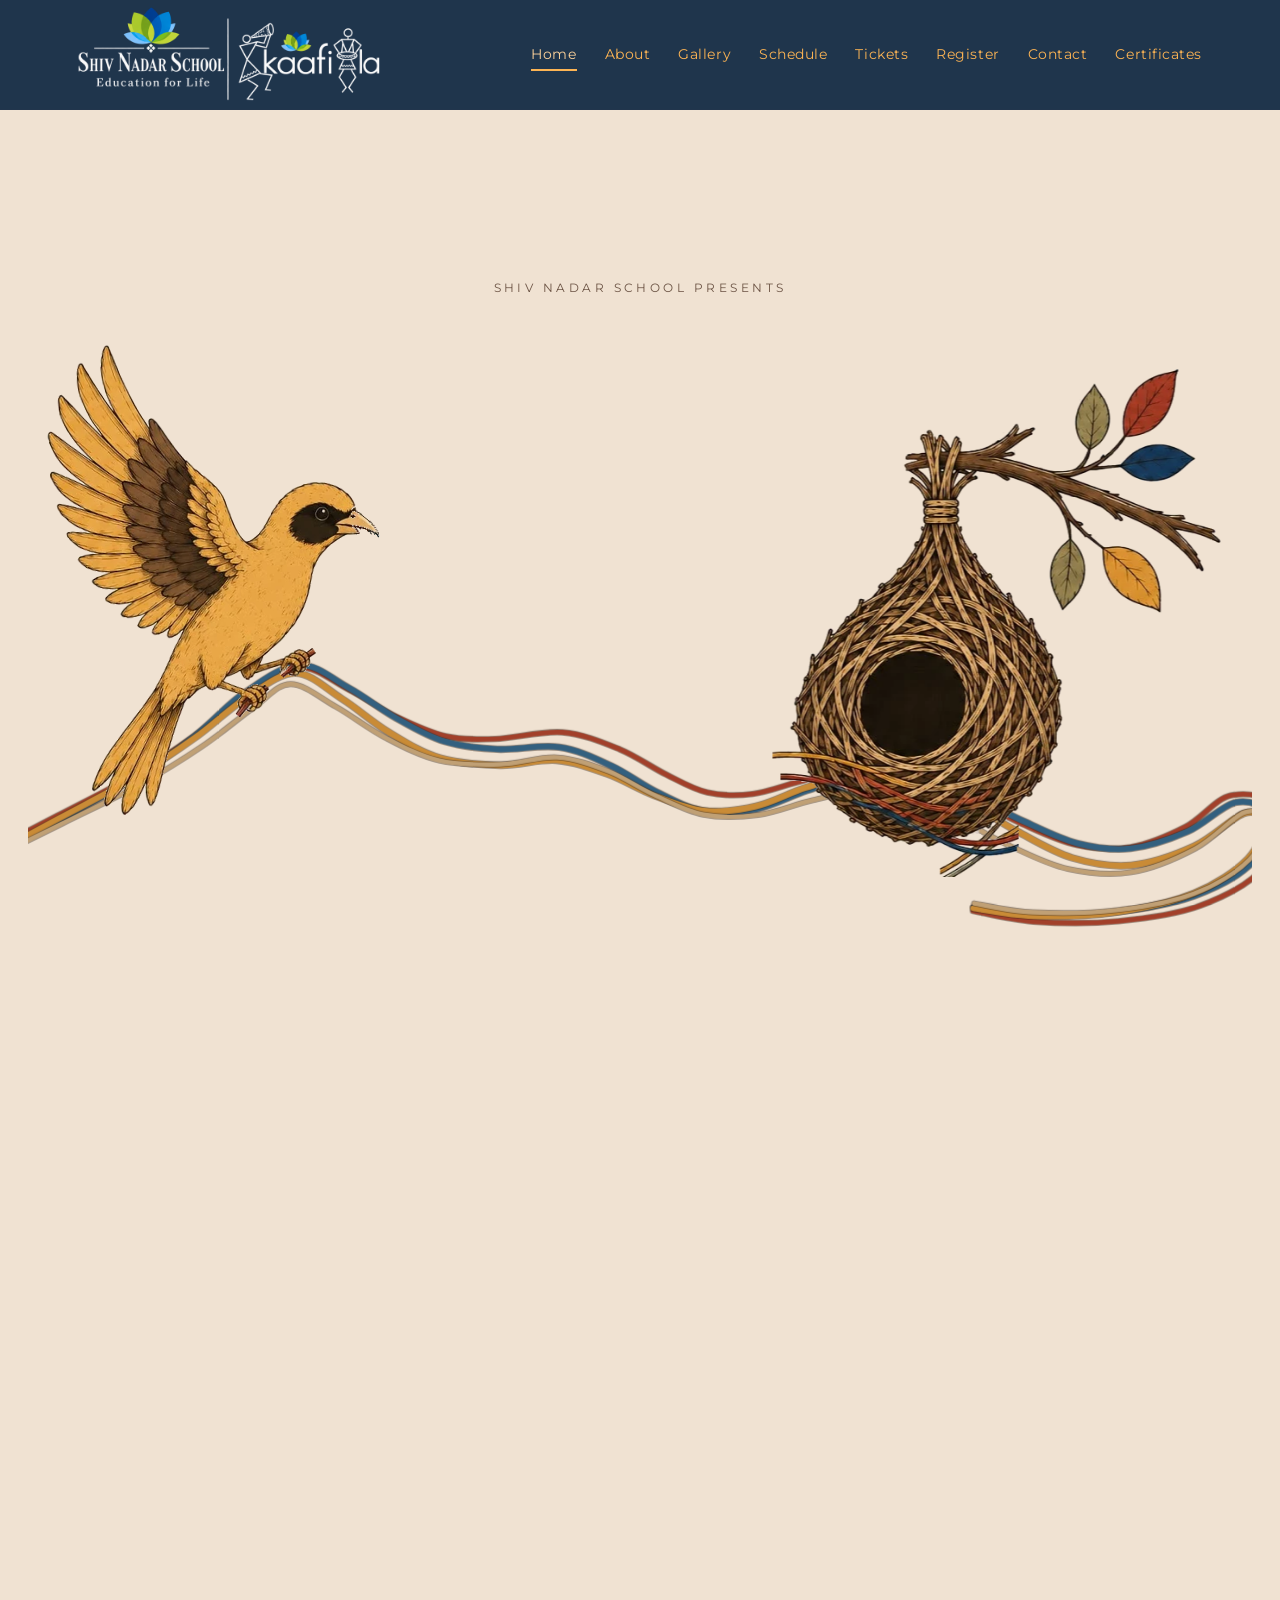
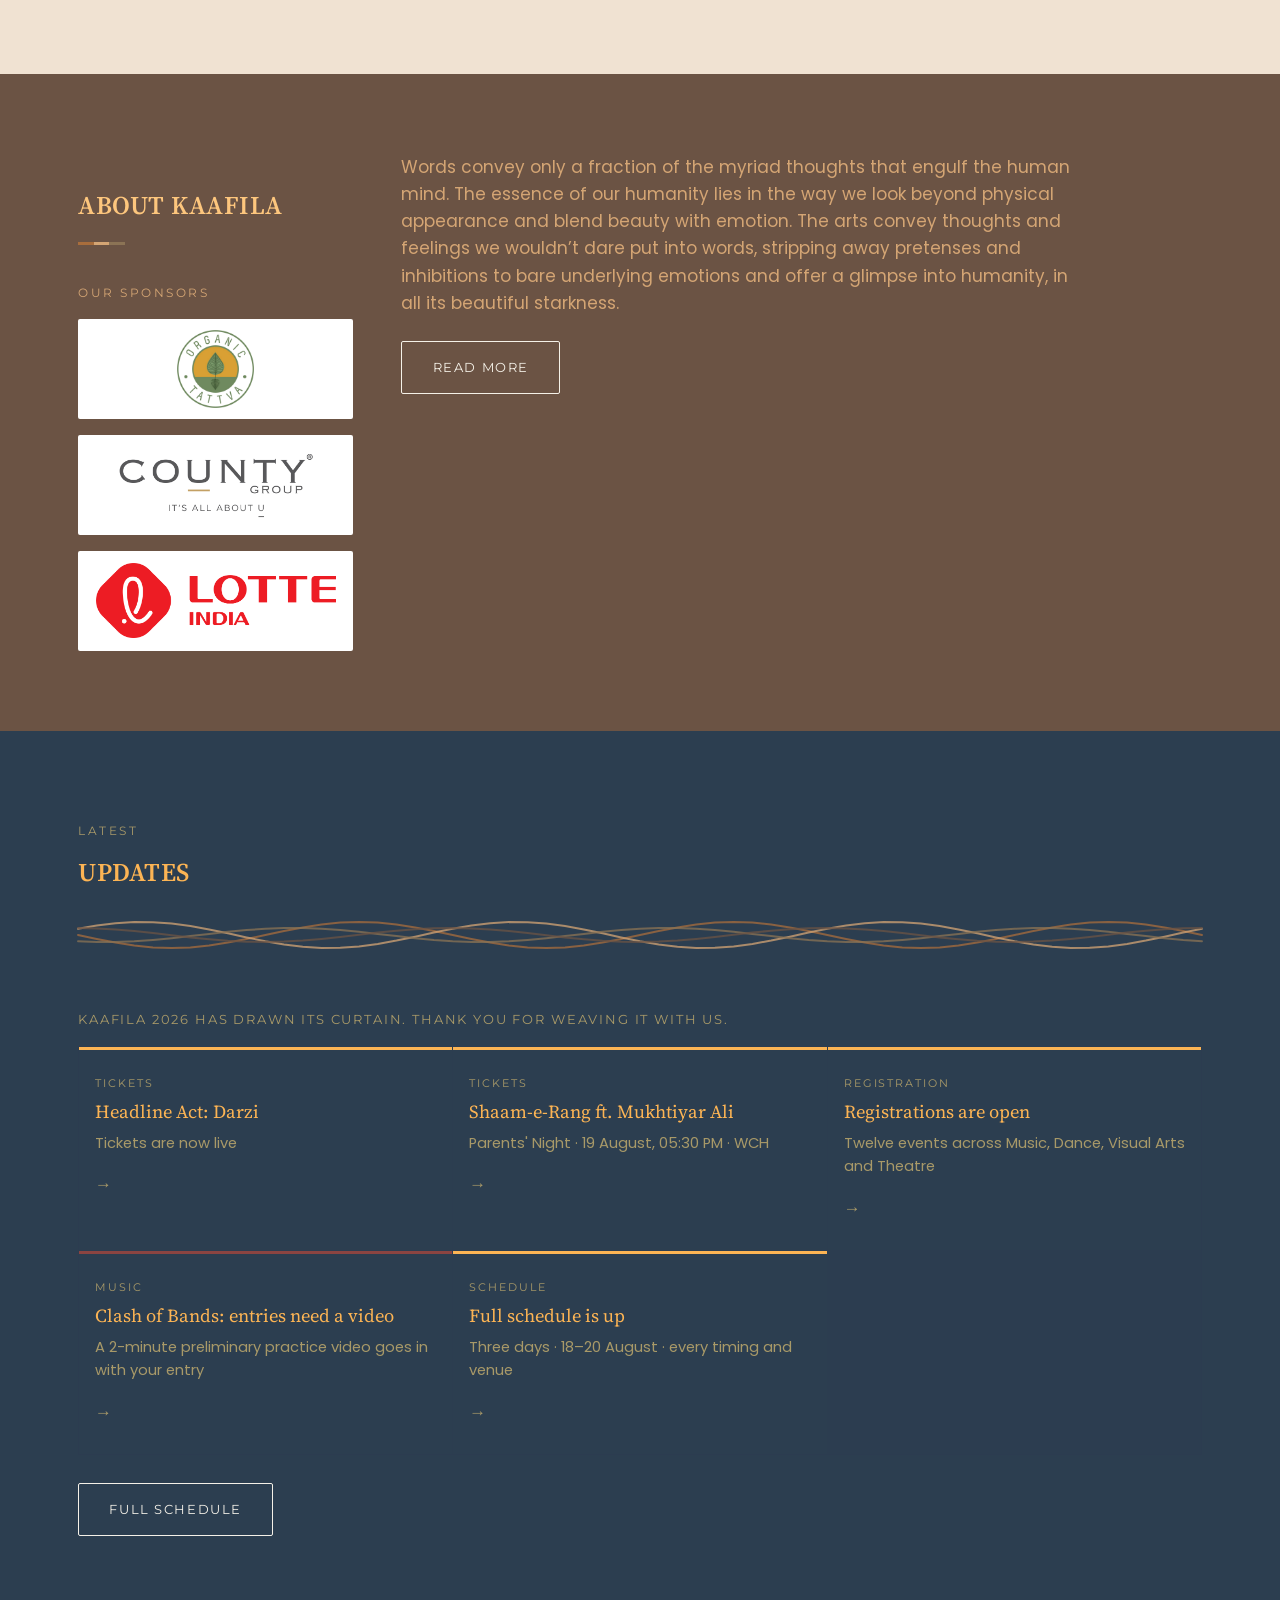
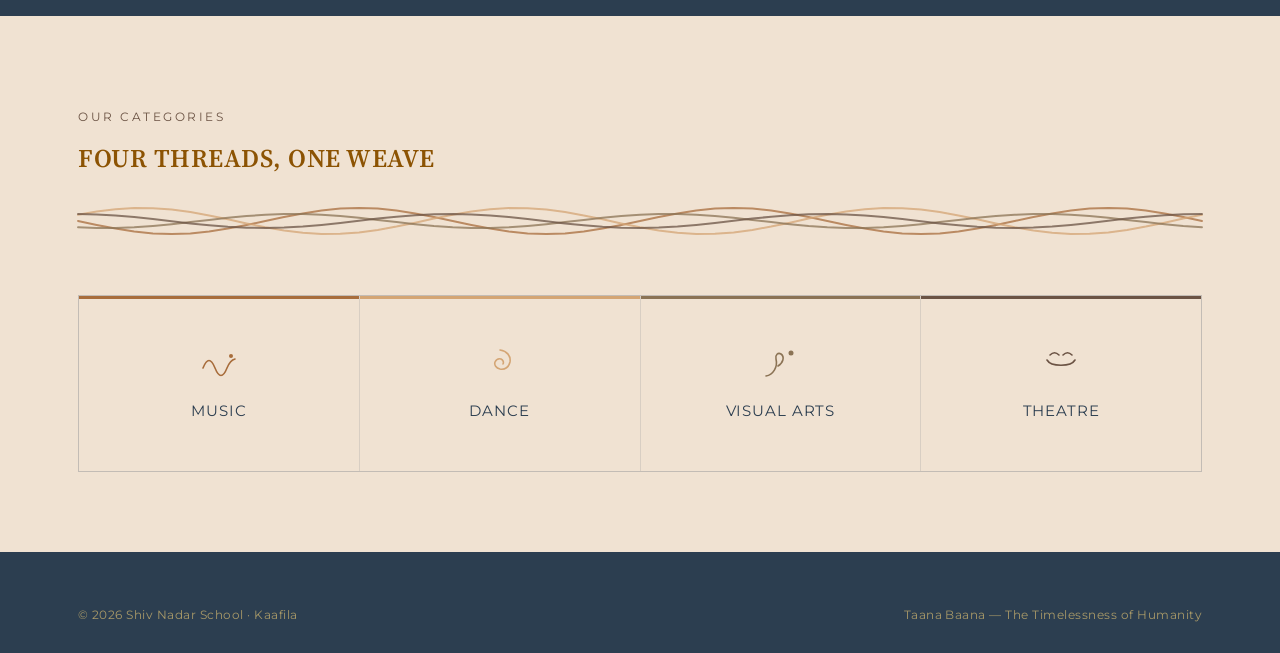
==== commit f29fdfcd: "Update index.html" ====
--- a/index.html
+++ b/index.html
@@ -29,6 +29,7 @@
       <a href="tickets.html">Tickets</a>
       <a href="register.html">Register</a>
       <a href="contact.html">Contact</a>
+            <a href="certificates.html">Certificates</a>
     </nav>
   </div>
 </header>
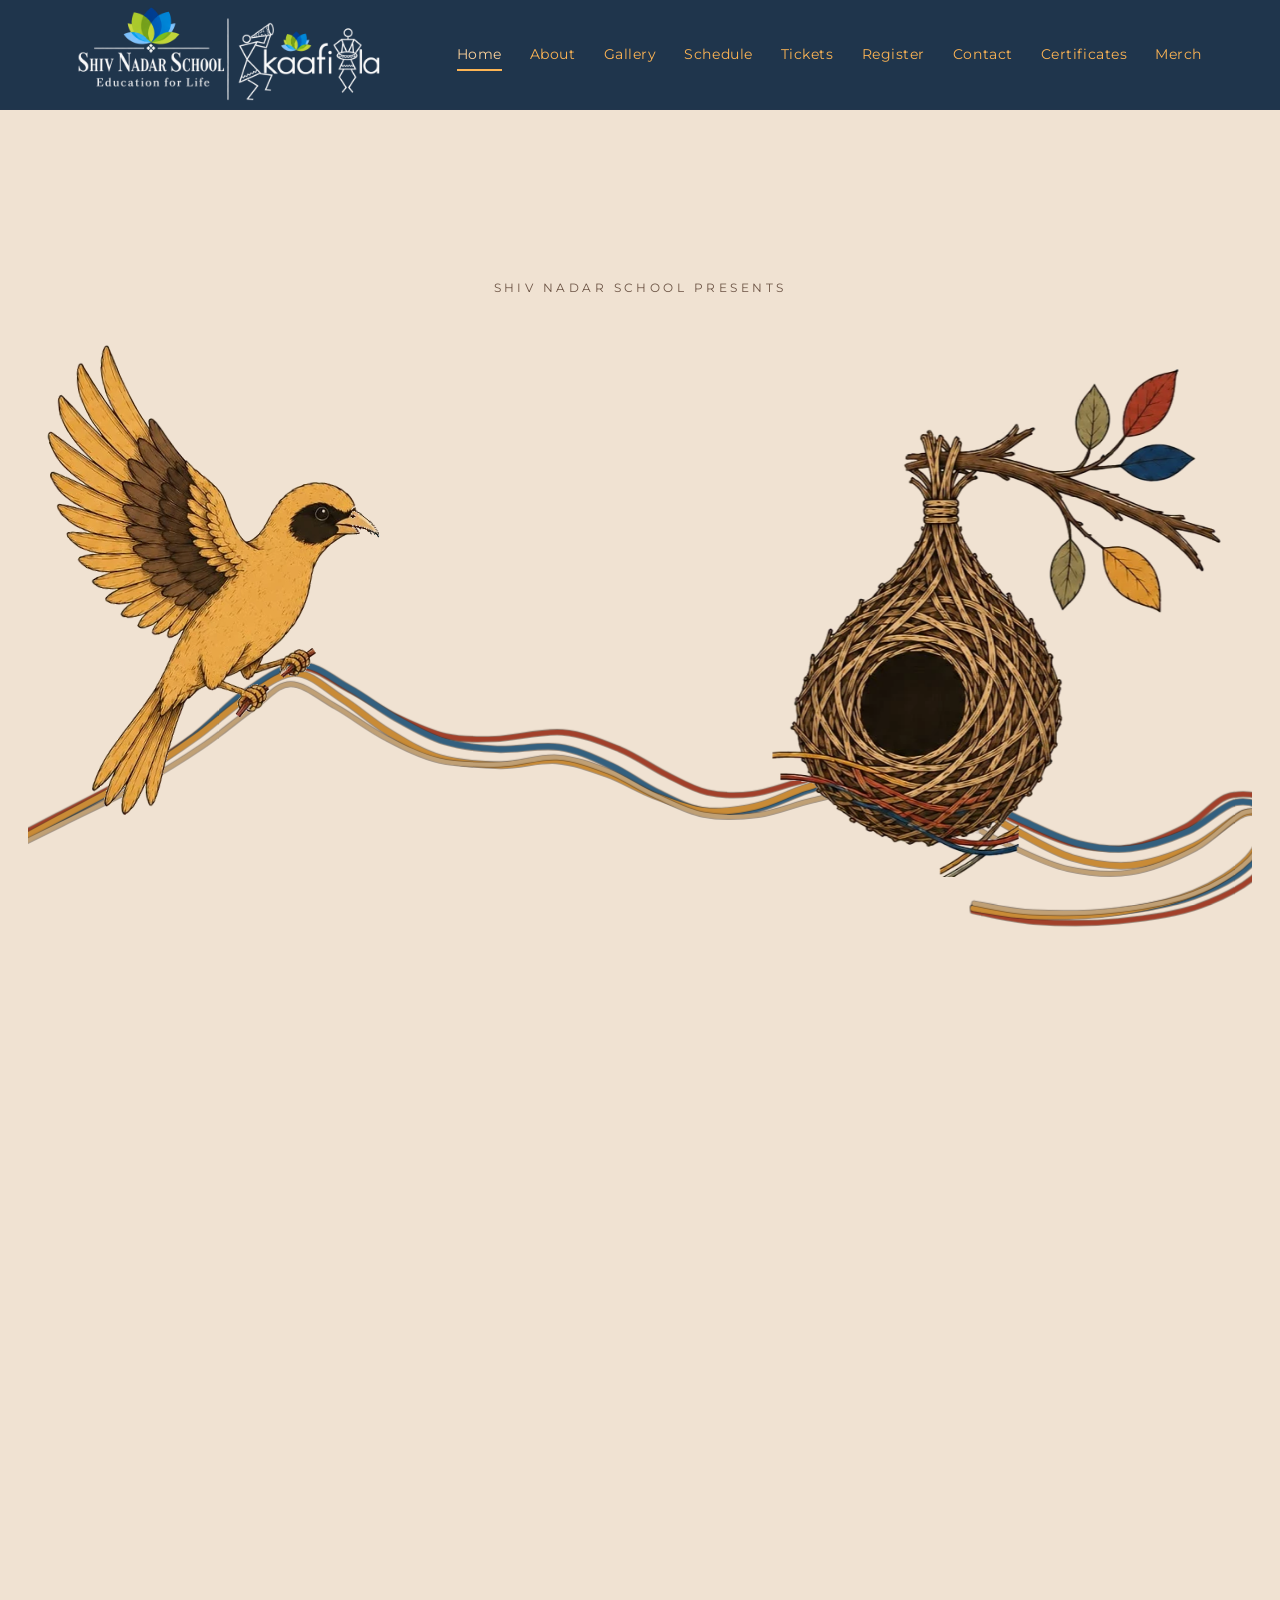
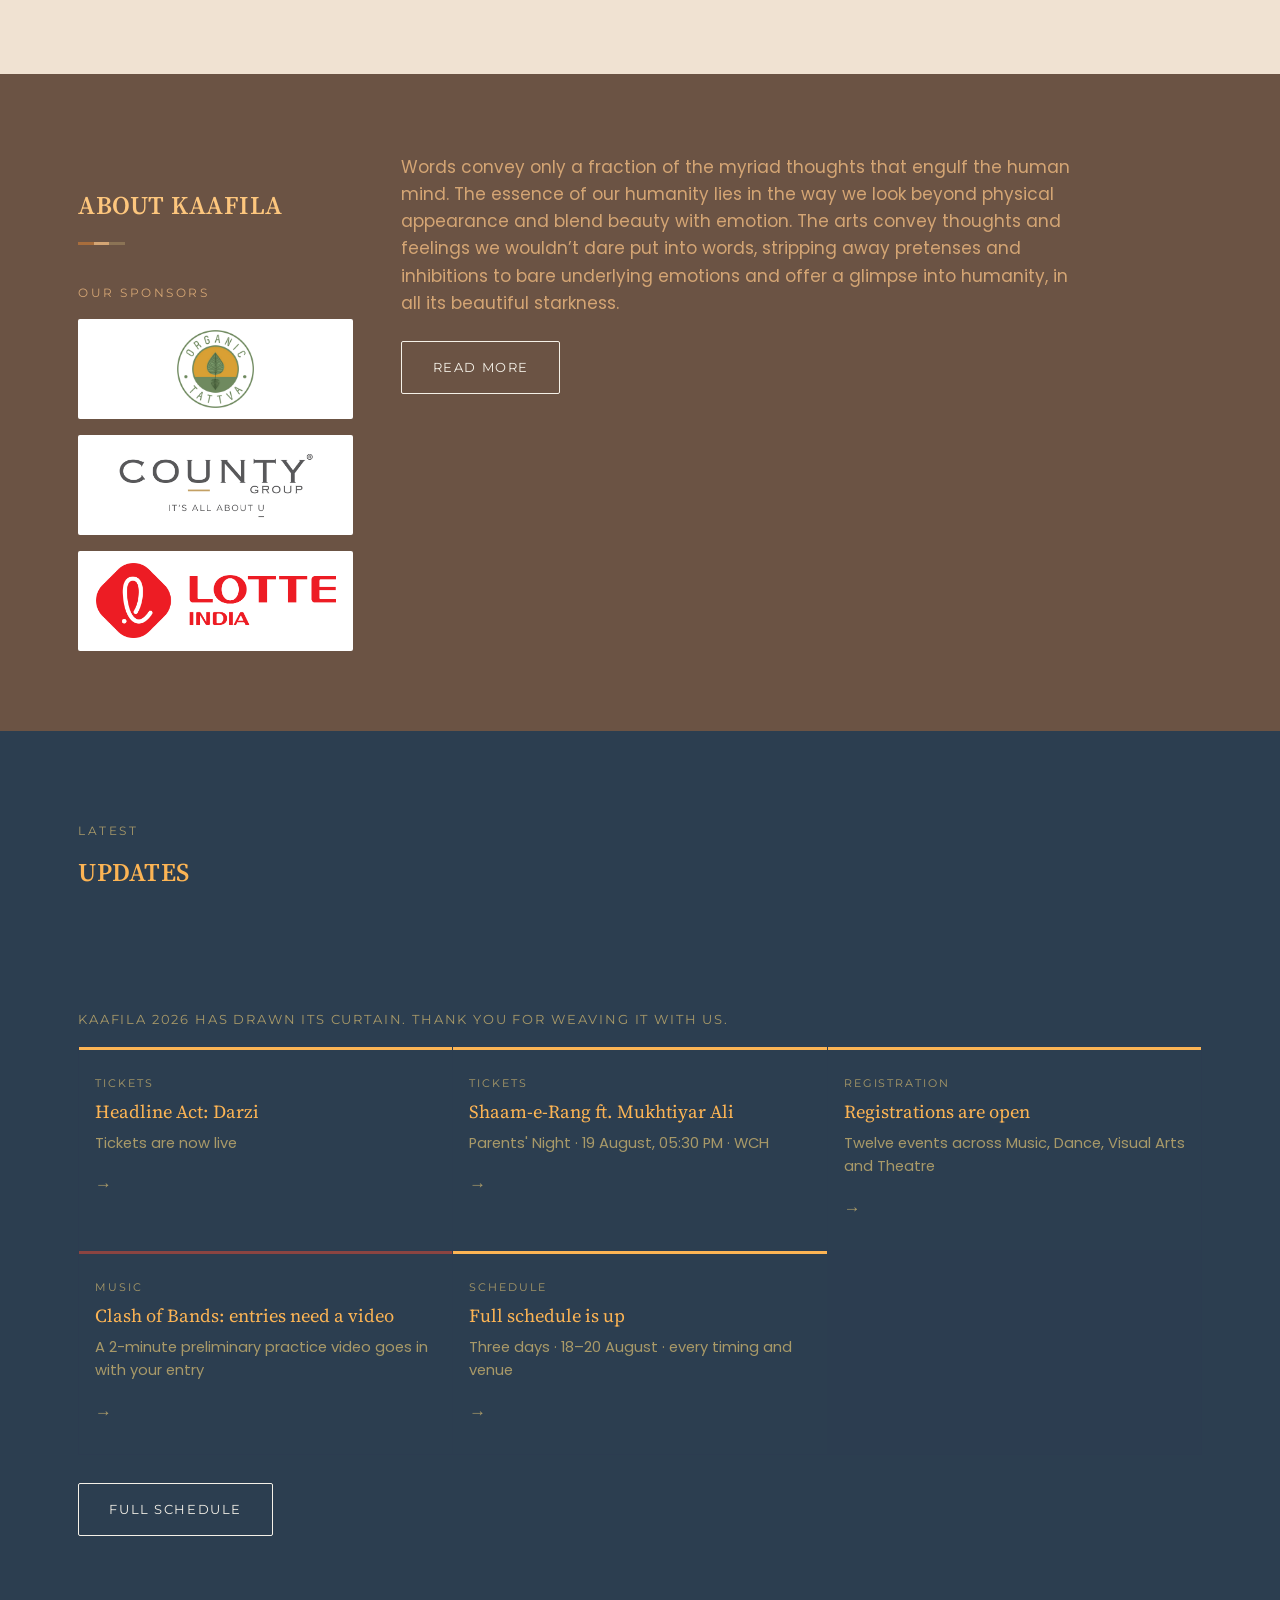
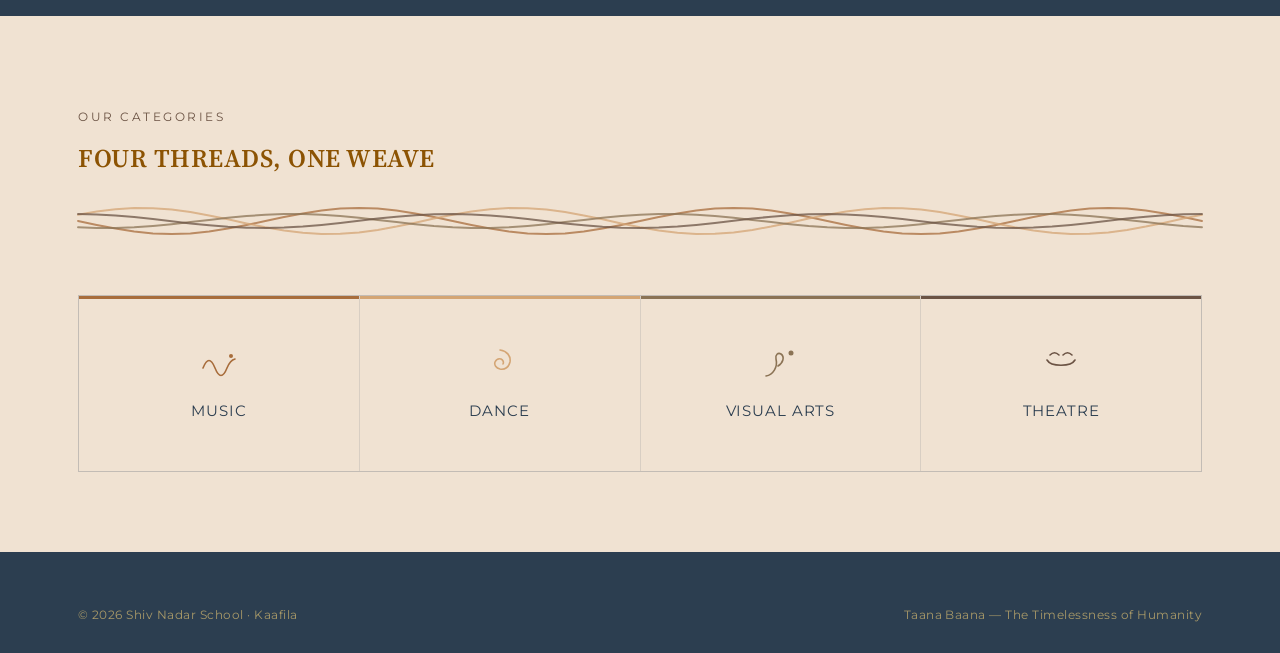
==== commit a3e7d400: "Update index.html" ====
--- a/index.html
+++ b/index.html
@@ -30,6 +30,7 @@
       <a href="register.html">Register</a>
       <a href="contact.html">Contact</a>
             <a href="certificates.html">Certificates</a>
+            <a href="merch.html">Merch</a>
     </nav>
   </div>
 </header>
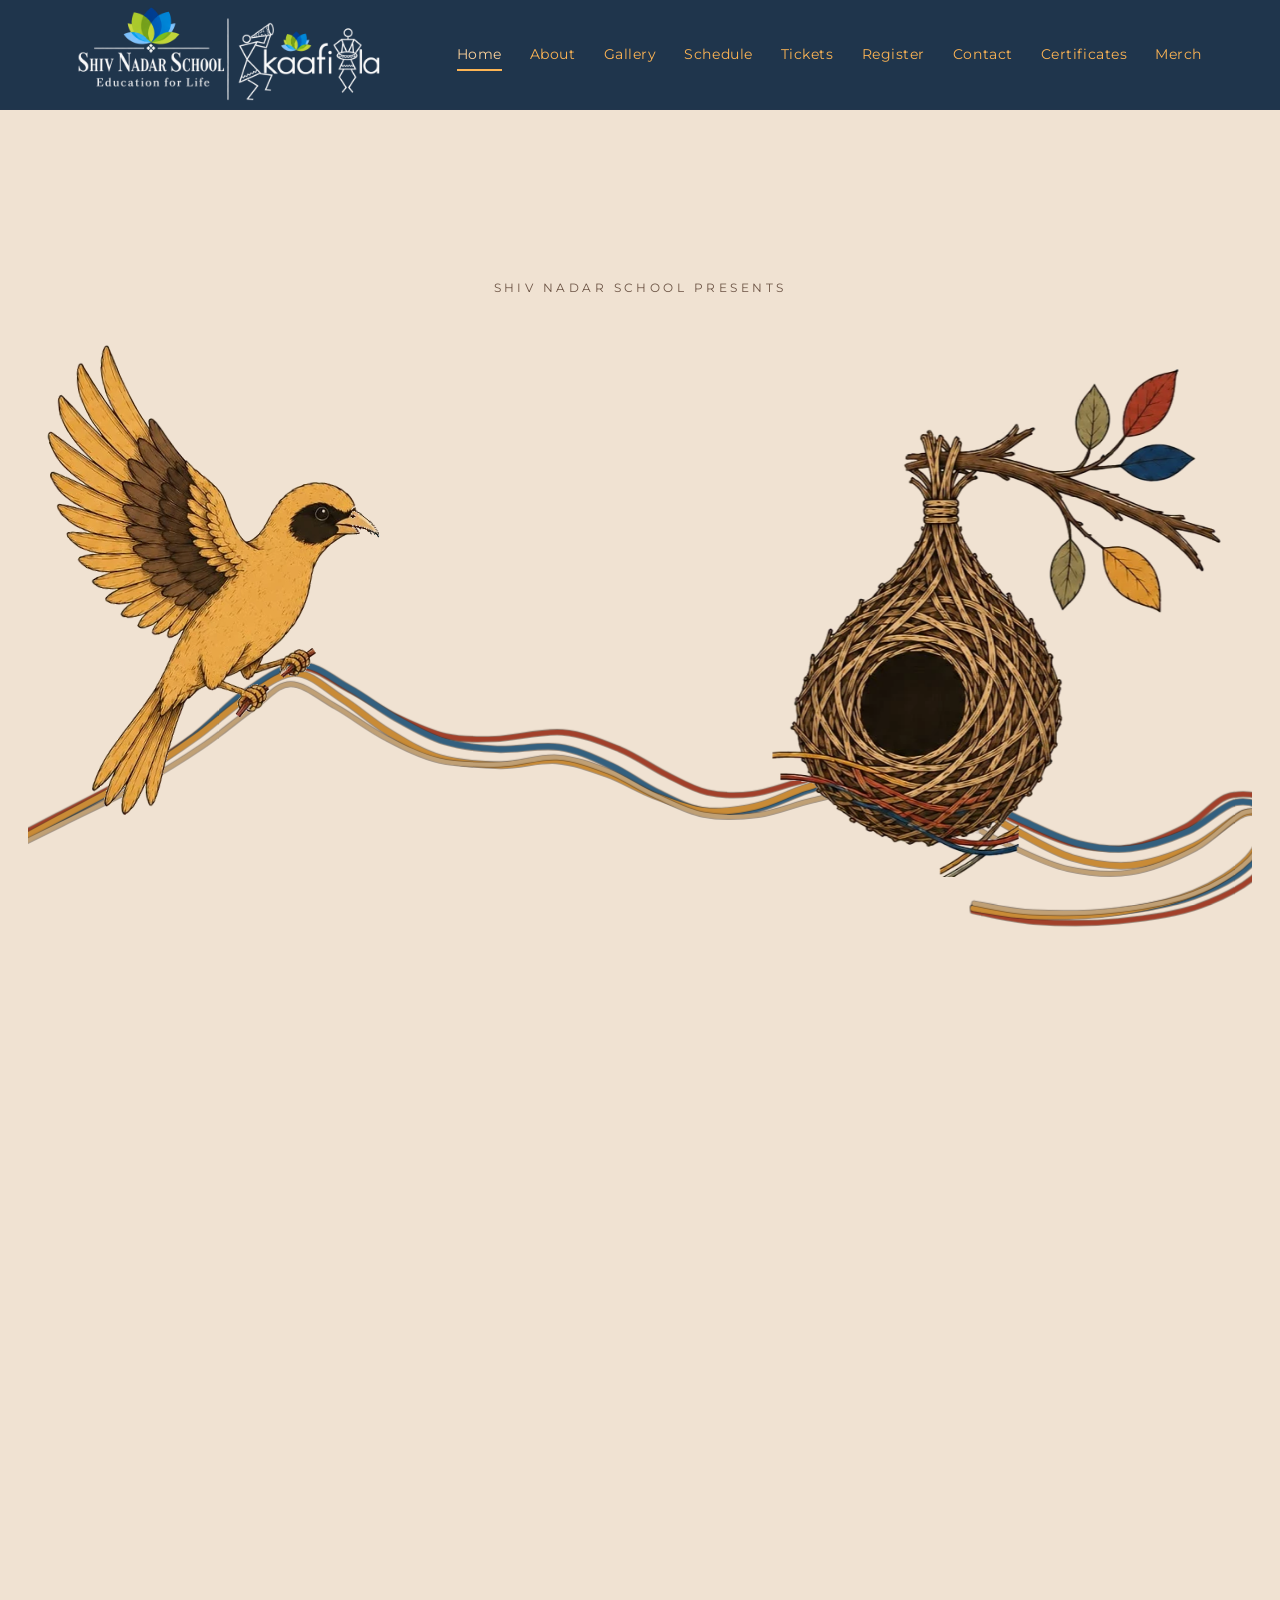
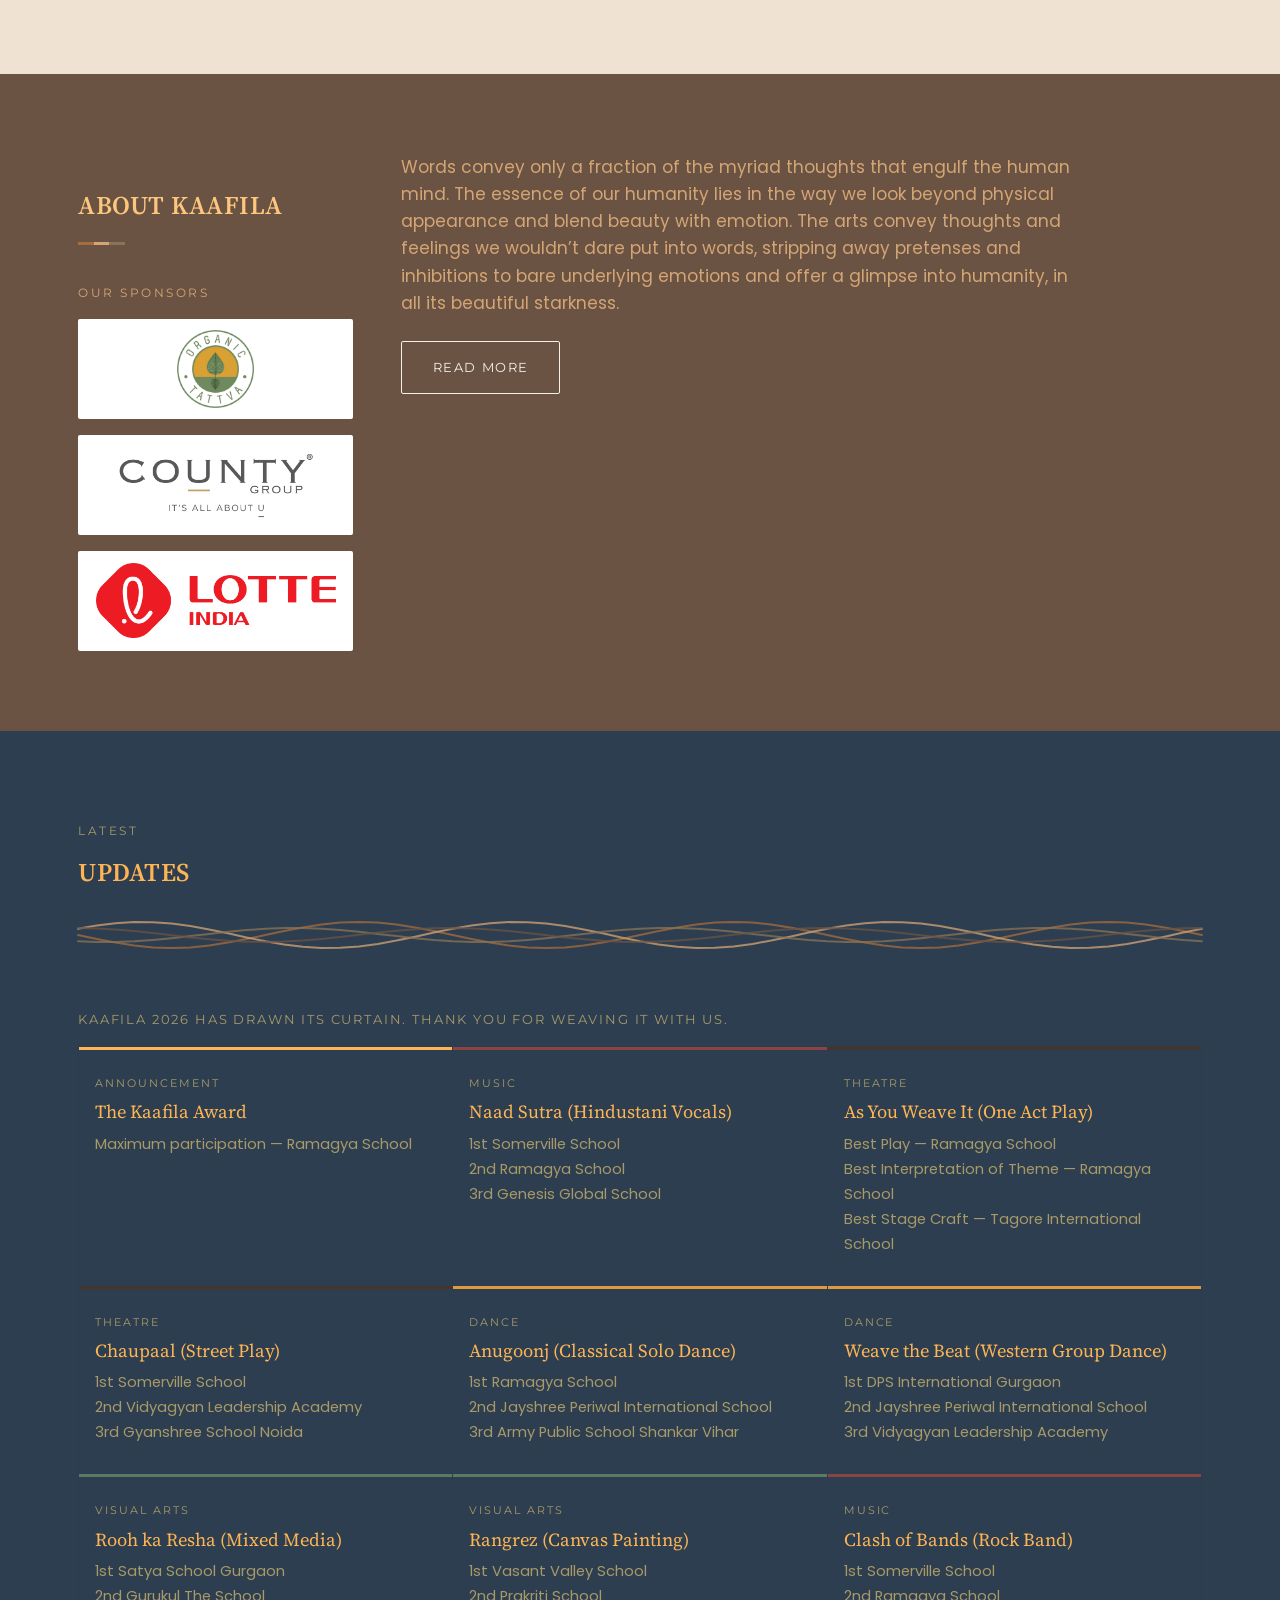
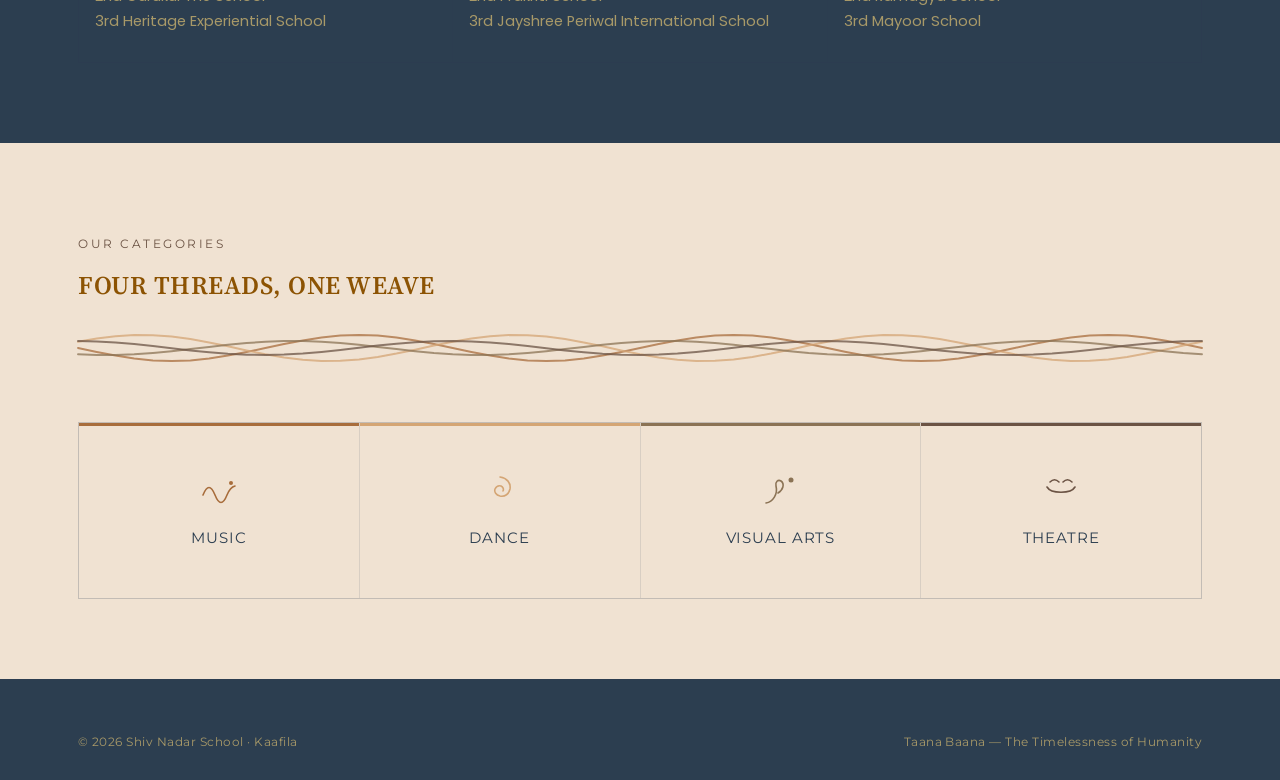
==== commit 1c1e703f: "Update index.html" ====
--- a/index.html
+++ b/index.html
@@ -135,7 +135,6 @@
 
         <div class="updates-grid" data-updates-grid></div>
 
-        <p class="updates-more"><a class="btn" href="schedule.html">Full Schedule</a></p>
       </div>
 
       <noscript>
--- a/css/style.css
+++ b/css/style.css
@@ -347,7 +347,7 @@
     overflow: hidden;
     transition: max-height 0.3s ease;
   }
-  .nav-links.is-open { max-height: 320px; }
+    .nav-links.is-open { max-height: 70vh; overflow-y: auto; }
   .nav-links a {
     padding: var(--space-2) var(--space-3);
     display: block;
@@ -806,6 +806,8 @@
   margin-top: 0.4rem;
   color: var(--band-fg-dim);
   font-size: 0.92rem;
+  line-height: 1.7;
+}
 }
 .update-card-go {
   display: block;
